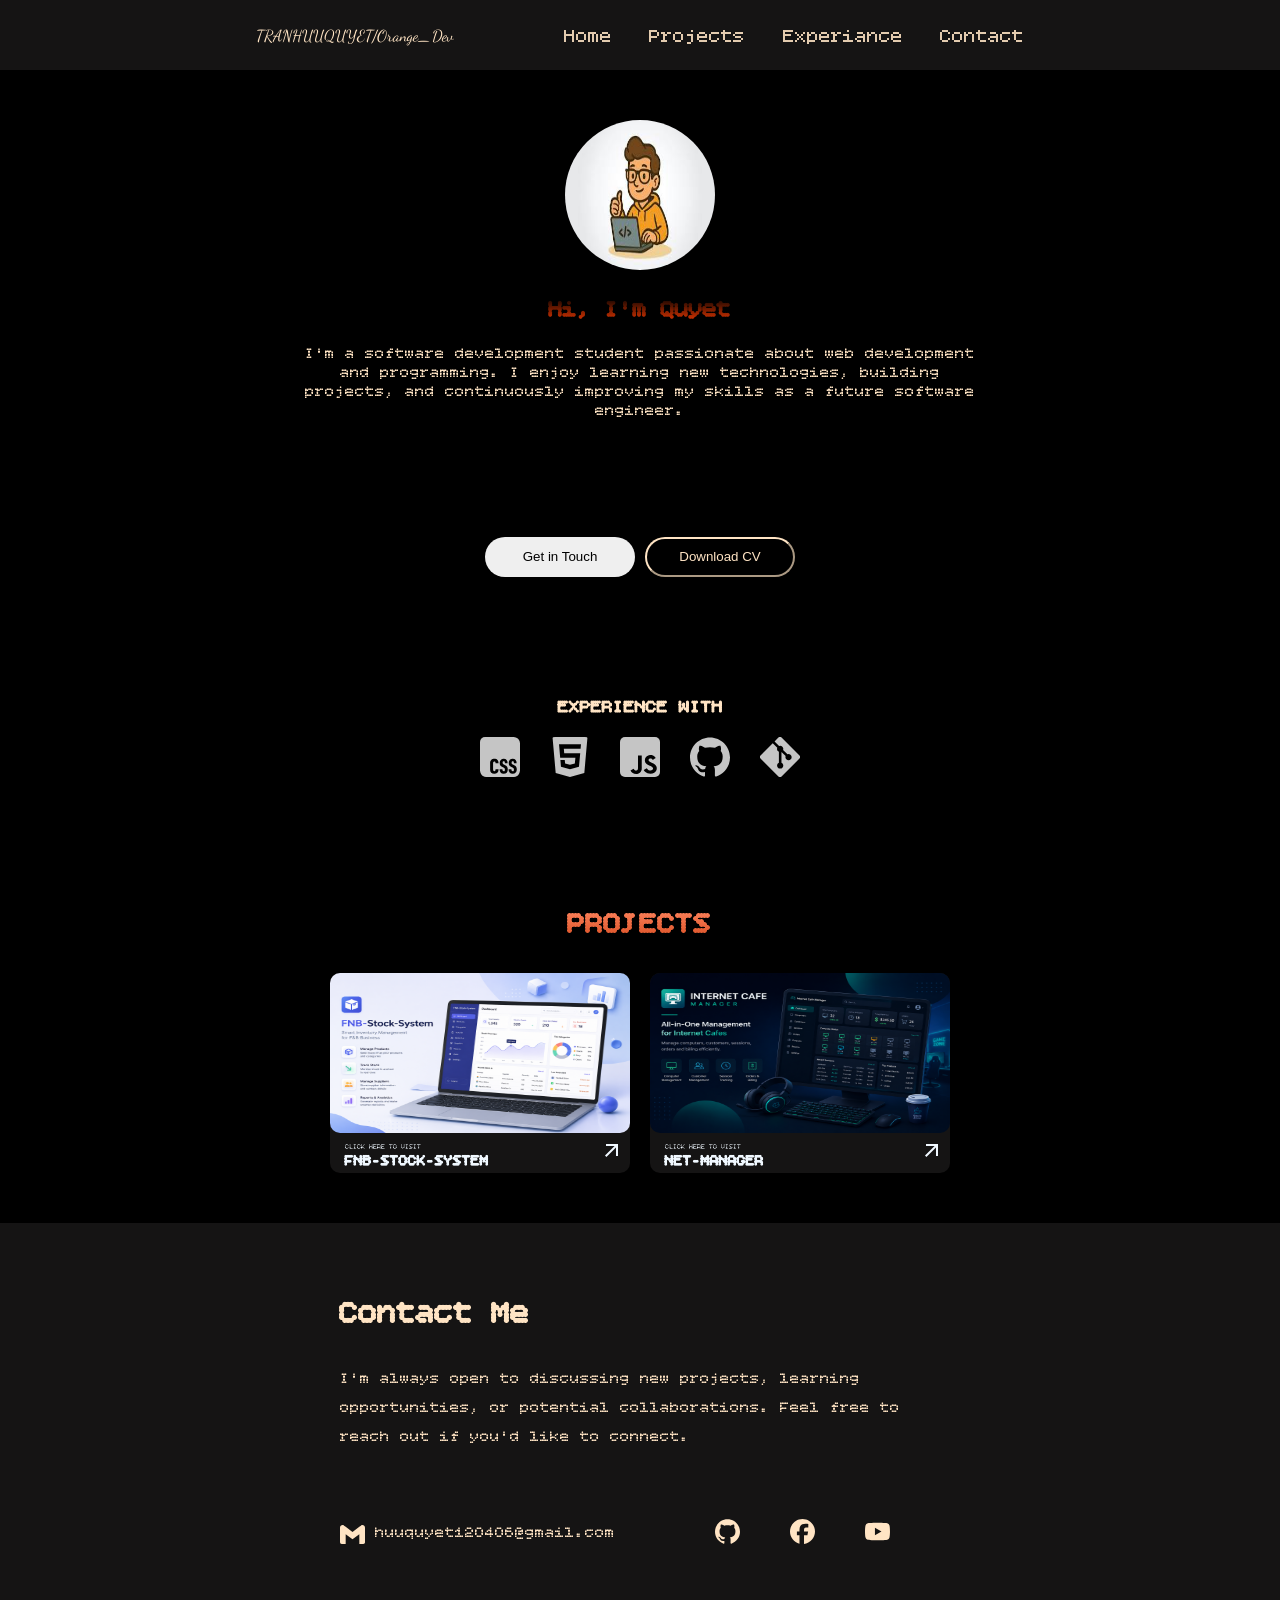
==== index.html @ 4cea2ffb "first commit" ====
<!doctype html>
<html lang="en">
  <head>
    <meta charset="UTF-8" />
    <meta name="viewport" content="width=device-width, initial-scale=1.0" />
    <title>Orange_Dev</title>
    <link rel="stylesheet" href="style.css" />
    <link rel="preconnect" href="https://fonts.googleapis.com" />
    <link rel="preconnect" href="https://fonts.gstatic.com" crossorigin />
    <link
      href="https://fonts.googleapis.com/css2?family=Ballet:opsz@16..72&family=Bitcount+Grid+Single:wght@100..900&display=swap"
      rel="stylesheet"
    />
    <link rel="preconnect" href="https://fonts.googleapis.com" />
    <link rel="preconnect" href="https://fonts.gstatic.com" crossorigin />
    <link
      href="https://fonts.googleapis.com/css2?family=Dancing+Script:wght@400..700&display=swap"
      rel="stylesheet"
    />
    <link
      rel="shortcut icon"
      href="favicon.svg"
      type="image/x-icon"
      sizes="any"
    />
  </head>
  <body>
    <header>
      <h1>TRANHUUQUYET/Orange_Dev</h1>
      <nav>
        <ul class="menu">
          <li><a href="">Home</a></li>
          <li><a href="">Projects</a></li>
          <li><a href="">Experiance</a></li>
          <li><a href="">Contact</a></li>
        </ul>
      </nav>
    </header>

    <main>
      <section class="about">
        <img src="img.jpg" alt="" />
        <h2>Hi, I'm Quyet</h2>
        <p>
          I'm a software development student passionate about web development
          and programming. I enjoy learning new technologies, building projects,
          and continuously improving my skills as a future software engineer.
        </p>
      </section>

      <section class="hero">
        <button class="contactme">Get in Touch</button>
        <button class="download">Download CV</button>
      </section>

      <section class="tech">
        <h3>EXPERIENCE WITH</h3>
        <div class="icon">
          <svg
            role="img"
            viewBox="0 0 24 24"
            xmlns="http://www.w3.org/2000/svg"
          >
            <title>CSS</title>
            <path
              d="M0 0v20.16A3.84 3.84 0 0 0 3.84 24h16.32A3.84 3.84 0 0 0 24 20.16V3.84A3.84 3.84 0 0 0 20.16 0Zm14.256 13.08c1.56 0 2.28 1.08 2.304 2.64h-1.608c.024-.288-.048-.6-.144-.84-.096-.192-.288-.264-.552-.264-.456 0-.696.264-.696.84-.024.576.288.888.768 1.08.72.288 1.608.744 1.92 1.296q.432.648.432 1.656c0 1.608-.912 2.592-2.496 2.592-1.656 0-2.4-1.032-2.424-2.688h1.68c0 .792.264 1.176.792 1.176.264 0 .456-.072.552-.24.192-.312.24-1.176-.048-1.512-.312-.408-.912-.6-1.32-.816q-.828-.396-1.224-.936c-.24-.36-.36-.888-.36-1.536 0-1.44.936-2.472 2.424-2.448m5.4 0c1.584 0 2.304 1.08 2.328 2.64h-1.608c0-.288-.048-.6-.168-.84-.096-.192-.264-.264-.528-.264-.48 0-.72.264-.72.84s.288.888.792 1.08c.696.288 1.608.744 1.92 1.296.264.432.408.984.408 1.656.024 1.608-.888 2.592-2.472 2.592-1.68 0-2.424-1.056-2.448-2.688h1.68c0 .744.264 1.176.792 1.176.264 0 .456-.072.552-.24.216-.312.264-1.176-.048-1.512-.288-.408-.888-.6-1.32-.816-.552-.264-.96-.576-1.2-.936s-.36-.888-.36-1.536c-.024-1.44.912-2.472 2.4-2.448m-11.031.018c.711-.006 1.419.198 1.839.63.432.432.672 1.128.648 1.992H9.336c.024-.456-.096-.792-.432-.96-.312-.144-.768-.048-.888.24-.12.264-.192.576-.168.864v3.504c0 .744.264 1.128.768 1.128a.65.65 0 0 0 .552-.264c.168-.24.192-.552.168-.84h1.776c.096 1.632-.984 2.712-2.568 2.688-1.536 0-2.496-.864-2.472-2.472v-4.032c0-.816.24-1.44.696-1.848.432-.408 1.146-.624 1.857-.63"
            />
          </svg>
          <svg
            role="img"
            viewBox="0 0 24 24"
            xmlns="http://www.w3.org/2000/svg"
          >
            <title>HTML5</title>
            <path
              d="M1.5 0h21l-1.91 21.563L11.977 24l-8.564-2.438L1.5 0zm7.031 9.75l-.232-2.718 10.059.003.23-2.622L5.412 4.41l.698 8.01h9.126l-.326 3.426-2.91.804-2.955-.81-.188-2.11H6.248l.33 4.171L12 19.351l5.379-1.443.744-8.157H8.531z"
            />
          </svg>
          <svg
            role="img"
            viewBox="0 0 24 24"
            xmlns="http://www.w3.org/2000/svg"
          >
            <title>JavaScript</title>
            <path
              d="M0 0h24v24H0V0zm22.034 18.276c-.175-1.095-.888-2.015-3.003-2.873-.736-.345-1.554-.585-1.797-1.14-.091-.33-.105-.51-.046-.705.15-.646.915-.84 1.515-.66.39.12.75.42.976.9 1.034-.676 1.034-.676 1.755-1.125-.27-.42-.404-.601-.586-.78-.63-.705-1.469-1.065-2.834-1.034l-.705.089c-.676.165-1.32.525-1.71 1.005-1.14 1.291-.811 3.541.569 4.471 1.365 1.02 3.361 1.244 3.616 2.205.24 1.17-.87 1.545-1.966 1.41-.811-.18-1.26-.586-1.755-1.336l-1.83 1.051c.21.48.45.689.81 1.109 1.74 1.756 6.09 1.666 6.871-1.004.029-.09.24-.705.074-1.65l.046.067zm-8.983-7.245h-2.248c0 1.938-.009 3.864-.009 5.805 0 1.232.063 2.363-.138 2.711-.33.689-1.18.601-1.566.48-.396-.196-.597-.466-.83-.855-.063-.105-.11-.196-.127-.196l-1.825 1.125c.305.63.75 1.172 1.324 1.517.855.51 2.004.675 3.207.405.783-.226 1.458-.691 1.811-1.411.51-.93.402-2.07.397-3.346.012-2.054 0-4.109 0-6.179l.004-.056z"
            />
          </svg>
          <svg
            role="img"
            viewBox="0 0 24 24"
            xmlns="http://www.w3.org/2000/svg"
          >
            <title>GitHub</title>
            <path
              d="M12 .297c-6.63 0-12 5.373-12 12 0 5.303 3.438 9.8 8.205 11.385.6.113.82-.258.82-.577 0-.285-.01-1.04-.015-2.04-3.338.724-4.042-1.61-4.042-1.61C4.422 18.07 3.633 17.7 3.633 17.7c-1.087-.744.084-.729.084-.729 1.205.084 1.838 1.236 1.838 1.236 1.07 1.835 2.809 1.305 3.495.998.108-.776.417-1.305.76-1.605-2.665-.3-5.466-1.332-5.466-5.93 0-1.31.465-2.38 1.235-3.22-.135-.303-.54-1.523.105-3.176 0 0 1.005-.322 3.3 1.23.96-.267 1.98-.399 3-.405 1.02.006 2.04.138 3 .405 2.28-1.552 3.285-1.23 3.285-1.23.645 1.653.24 2.873.12 3.176.765.84 1.23 1.91 1.23 3.22 0 4.61-2.805 5.625-5.475 5.92.42.36.81 1.096.81 2.22 0 1.606-.015 2.896-.015 3.286 0 .315.21.69.825.57C20.565 22.092 24 17.592 24 12.297c0-6.627-5.373-12-12-12"
            />
          </svg>
          <svg
            role="img"
            viewBox="0 0 24 24"
            xmlns="http://www.w3.org/2000/svg"
          >
            <title>Git</title>
            <path
              d="M13.09 23.549a1.54 1.54 0 0 1-2.18 0L.451 13.089a1.54 1.54 0 0 1 0-2.179l7.191-7.19 2.733 2.733a1.85 1.85 0 0 0 .964 2.326v6.66a1.849 1.849 0 1 0 1.54 0V8.957l2.508 2.508a1.85 1.85 0 1 0 1.09-1.09l-2.634-2.634a1.85 1.85 0 0 0-2.378-2.377L8.73 2.63 10.91.451a1.54 1.54 0 0 1 2.179 0l10.459 10.46a1.54 1.54 0 0 1 0 2.179z"
            />
          </svg>
        </div>
      </section>
      <section class="projects">
        <h3>PROJECTS</h3>
        <div class="container">
          <a
            href="https://github.com/TranHuuQuyet/fnb-stock-system"
            class="atime1"
          >
            <div class="pj1">
              <img src="ChatGPT Image May 31, 2026, 04_38_14 PM.png" alt="" />
              <p>CLICK HERE TO VISIT</p>
              <p>FNB-STOCK-SYSTEM</p>
              <svg
                xmlns="http://www.w3.org/2000/svg"
                height="24px"
                viewBox="0 -960 960 960"
                width="24px"
                fill="#e3e3e3"
              >
                <path
                  d="m256-240-56-56 384-384H240v-80h480v480h-80v-344L256-240Z"
                />
              </svg>
            </div>
          </a>
          <a
            href="https://github.com/TranHuuQuyet/Netmanager-realtime-internet-cafe-management-system"
            class="atime2"
          >
            <div class="pj2">
              <img src="ChatGPT Image May 31, 2026, 04_46_05 PM.png" alt="" />
              <p>CLICK HERE TO VISIT</p>
              <p>NET-MANAGER</p>

              <svg
                xmlns="http://www.w3.org/2000/svg"
                height="24px"
                viewBox="0 -960 960 960"
                width="24px"
                fill="#e3e3e3"
              >
                <path
                  d="m256-240-56-56 384-384H240v-80h480v480h-80v-344L256-240Z"
                />
              </svg>
            </div>
          </a>
        </div>
      </section>
      <footer>
        <div class="ctack">
          <h3>Contact Me</h3>
          <p>
            I'm always open to discussing new projects, learning opportunities,
            or potential collaborations. Feel free to reach out if you'd like to
            connect.
          </p>
          <div>
            <svg
              role="img"
              viewBox="0 0 24 24"
              xmlns="http://www.w3.org/2000/svg"
            >
              <title>Gmail</title>
              <path
                d="M24 5.457v13.909c0 .904-.732 1.636-1.636 1.636h-3.819V11.73L12 16.64l-6.545-4.91v9.273H1.636A1.636 1.636 0 0 1 0 19.366V5.457c0-2.023 2.309-3.178 3.927-1.964L5.455 4.64 12 9.548l6.545-4.91 1.528-1.145C21.69 2.28 24 3.434 24 5.457z"
              />
            </svg>
            <p>huuquyet120406@gmail.com</p>
            <nav class="endsocial">
              <ul>
                <li class="end">
                  <svg
                    role="img"
                    viewBox="0 0 24 24"
                    xmlns="http://www.w3.org/2000/svg"
                  >
                    <title>GitHub</title>
                    <path
                      d="M12 .297c-6.63 0-12 5.373-12 12 0 5.303 3.438 9.8 8.205 11.385.6.113.82-.258.82-.577 0-.285-.01-1.04-.015-2.04-3.338.724-4.042-1.61-4.042-1.61C4.422 18.07 3.633 17.7 3.633 17.7c-1.087-.744.084-.729.084-.729 1.205.084 1.838 1.236 1.838 1.236 1.07 1.835 2.809 1.305 3.495.998.108-.776.417-1.305.76-1.605-2.665-.3-5.466-1.332-5.466-5.93 0-1.31.465-2.38 1.235-3.22-.135-.303-.54-1.523.105-3.176 0 0 1.005-.322 3.3 1.23.96-.267 1.98-.399 3-.405 1.02.006 2.04.138 3 .405 2.28-1.552 3.285-1.23 3.285-1.23.645 1.653.24 2.873.12 3.176.765.84 1.23 1.91 1.23 3.22 0 4.61-2.805 5.625-5.475 5.92.42.36.81 1.096.81 2.22 0 1.606-.015 2.896-.015 3.286 0 .315.21.69.825.57C20.565 22.092 24 17.592 24 12.297c0-6.627-5.373-12-12-12"
                    />
                  </svg>
                </li>
                <li class="end">
                  <svg
                    role="img"
                    viewBox="0 0 24 24"
                    xmlns="http://www.w3.org/2000/svg"
                  >
                    <title>Facebook</title>
                    <path
                      d="M9.101 23.691v-7.98H6.627v-3.667h2.474v-1.58c0-4.085 1.848-5.978 5.858-5.978.401 0 .955.042 1.468.103a8.68 8.68 0 0 1 1.141.195v3.325a8.623 8.623 0 0 0-.653-.036 26.805 26.805 0 0 0-.733-.009c-.707 0-1.259.096-1.675.309a1.686 1.686 0 0 0-.679.622c-.258.42-.374.995-.374 1.752v1.297h3.919l-.386 2.103-.287 1.564h-3.246v8.245C19.396 23.238 24 18.179 24 12.044c0-6.627-5.373-12-12-12s-12 5.373-12 12c0 5.628 3.874 10.35 9.101 11.647Z"
                    />
                  </svg>
                </li>
                <li class="end">
                  <svg
                    role="img"
                    viewBox="0 0 24 24"
                    xmlns="http://www.w3.org/2000/svg"
                  >
                    <title>YouTube</title>
                    <path
                      d="M23.498 6.186a3.016 3.016 0 0 0-2.122-2.136C19.505 3.545 12 3.545 12 3.545s-7.505 0-9.377.505A3.017 3.017 0 0 0 .502 6.186C0 8.07 0 12 0 12s0 3.93.502 5.814a3.016 3.016 0 0 0 2.122 2.136c1.871.505 9.376.505 9.376.505s7.505 0 9.377-.505a3.015 3.015 0 0 0 2.122-2.136C24 15.93 24 12 24 12s0-3.93-.502-5.814zM9.545 15.568V8.432L15.818 12l-6.273 3.568z"
                    />
                  </svg>
                </li>
              </ul>
            </nav>
          </div>
        </div>
      </footer>
    </main>
  </body>
</html>
---- style.css ----
* {
  box-sizing: border-box;
}
body {
  background-color: rgb(0, 0, 0);
  color: bisque;
  margin: 0;
  font-family: "Bitcount Grid Single", system-ui;
  font-optical-sizing: auto;
}

header {
  display: flex;
  justify-content: center;
  align-items: center;
  background-color: rgba(44, 42, 42, 0.486);
  width: 100%;
  min-height: 70px;
  padding: 10px 300px;
}

nav .menu {
  position: absolute;
  width: 500px;
  display: flex;
  justify-content: space-between;
  align-items: center;
  right: 20%;
  top: 1%;
  list-style: none;
}
nav > ul > li a {
  color: bisque;
  font-size: 20px;
  text-decoration: none;
}
ul a {
  transition: 0.5s;
}
ul a:hover {
  background: linear-gradient(#ff8660, #d5491d);
  -webkit-background-clip: text;
  -webkit-text-fill-color: transparent;
}
h1 {
  position: absolute;
  font-family: "Dancing Script", cursive;
  font-weight: 400;
  font-style: normal;
  font-size: medium;
  left: 20%;
}
h2 {
  background: linear-gradient(#f3805d00, #ff3c00);
  -webkit-background-clip: text;
  -webkit-text-fill-color: transparent;
}
section {
  flex-direction: column;
  text-align: center;
  padding-top: 50px;
  padding-left: 300px;
  padding-right: 300px;
  padding-bottom: 50px;
}
.about img {
  width: 150px;
  height: 150px;
  border-radius: 50%;
}
.about img:hover {
  box-shadow:
    0 0 10px #d5491d,
    0 0 20px #d5491d,
    0 0 40px rgba(213, 73, 29, 0.5);
}
.tech .icon {
  display: flex;
  justify-content: center;
  gap: 30px;
}
.tech svg {
  border-radius: 5px;
  width: 40px;
  fill: #c5c5c5;
  height: 40px;
}

.hero button {
  border-radius: 30px;
  width: 150px;
  height: 40px;
  cursor: pointer;
  transition: transform 0.5s;
}
button:hover {
  transform: scale(1.1);
}
.contactme {
  border-width: 0;
}
.contactme:hover {
  background-color: black;
  color: bisque;
  border-color: bisque;
  border-width: 2px;
}
.download {
  background-color: black;
  color: bisque;
  border-color: bisque;
}
.download:hover {
  background-color: bisque;
  color: black;
}
.projects h3 {
  background: linear-gradient(#ff8660, #d5491d);
  -webkit-background-clip: text;
  -webkit-text-fill-color: transparent;
  font-size: 30px;
  font-weight: bold;
}

.projects .container {
  display: flex;
  justify-content: center;
  align-items: center;
  gap: 20px;
}
.projects .container div {
  background-color: rgba(44, 42, 42, 0.486);
  width: 300px;
  height: 200px;
  border-radius: 10px;
}
.pj1,
.pj2 {
  position: relative;
}
.pj1 img {
  position: absolute;
  width: 300px;
  height: 160px;
  left: 0%;
  top: 0%;
  bottom: 10%;
  border-radius: 10px;
}
.pj2 img {
  position: absolute;
  width: 300px;
  height: 160px;
  left: 0%;
  top: 0%;
  bottom: 10%;
  border-radius: 10px;
}
.pj1 svg {
  position: absolute;
  fill: aliceblue;
  bottom: 5%;
  right: 2%;
}
.pj2 svg {
  position: absolute;
  fill: aliceblue;
  bottom: 5%;
  right: 2%;
}

.pj2 :nth-child(2) {
  position: absolute;
  color: aliceblue;
  bottom: 7%;
  left: 5%;
  font-size: 7px;
}
.pj2 :nth-child(3) {
  position: absolute;
  color: aliceblue;
  top: 82%;
  left: 5%;
  font-size: 15px;
  font-weight: 800;
}
.pj1 :nth-child(2) {
  position: absolute;
  color: aliceblue;
  bottom: 7%;
  left: 5%;
  font-size: 7px;
}
.pj1 :nth-child(3) {
  position: absolute;
  color: aliceblue;
  top: 82%;
  left: 5%;
  font-size: 15px;
  font-weight: 800;
}
.container a {
  transition: transform 0.5s;
}
.atime1:hover {
  transform: scale(1.1);
}
.atime2:hover {
  transform: scale(1.1);
}

/* footer {
  background-color: rgba(44, 42, 42, 0.486);
  color: bisque;
  display: flex;
  justify-content: center;
  flex-direction: column;
  align-items: center;
  min-height: 300px;
} */
footer {
  background-color: rgba(44, 42, 42, 0.486);
  color: bisque;
  display: flex;
  flex-direction: column;
  justify-content: center;
  align-items: center;
  min-height: 300px;
  padding: 40px 20px;
}
.ctack {
  max-width: 600px;
}
.ctack h3 {
  font-size: 2rem;
}
.ctack p {
  line-height: 1.8;
}
.ctack svg {
  width: 25px;
  height: 25px;
}
.ctack div {
  display: flex;
  align-items: center;
  gap: 10px;
}

.ctack {
  max-width: 600px;
}

.ctack h3 {
  font-size: 2rem;
}

.ctack p {
  line-height: 1.8;
}

.ctack div {
  display: flex;
  align-items: center;
  justify-content: start;
  gap: 10px;
}

.ctack svg {
  width: 25px;
  height: 25px;
  fill: bisque;
}
.endsocial {
  padding: 50px;
}

.endsocial ul {
  display: flex;
  gap: 50px;
  list-style: none;
  margin: 0;
}

.end svg {
  width: 25px;
  height: 25px;
  fill: bisque;
  cursor: pointer;
  transition: 0.3s;
}
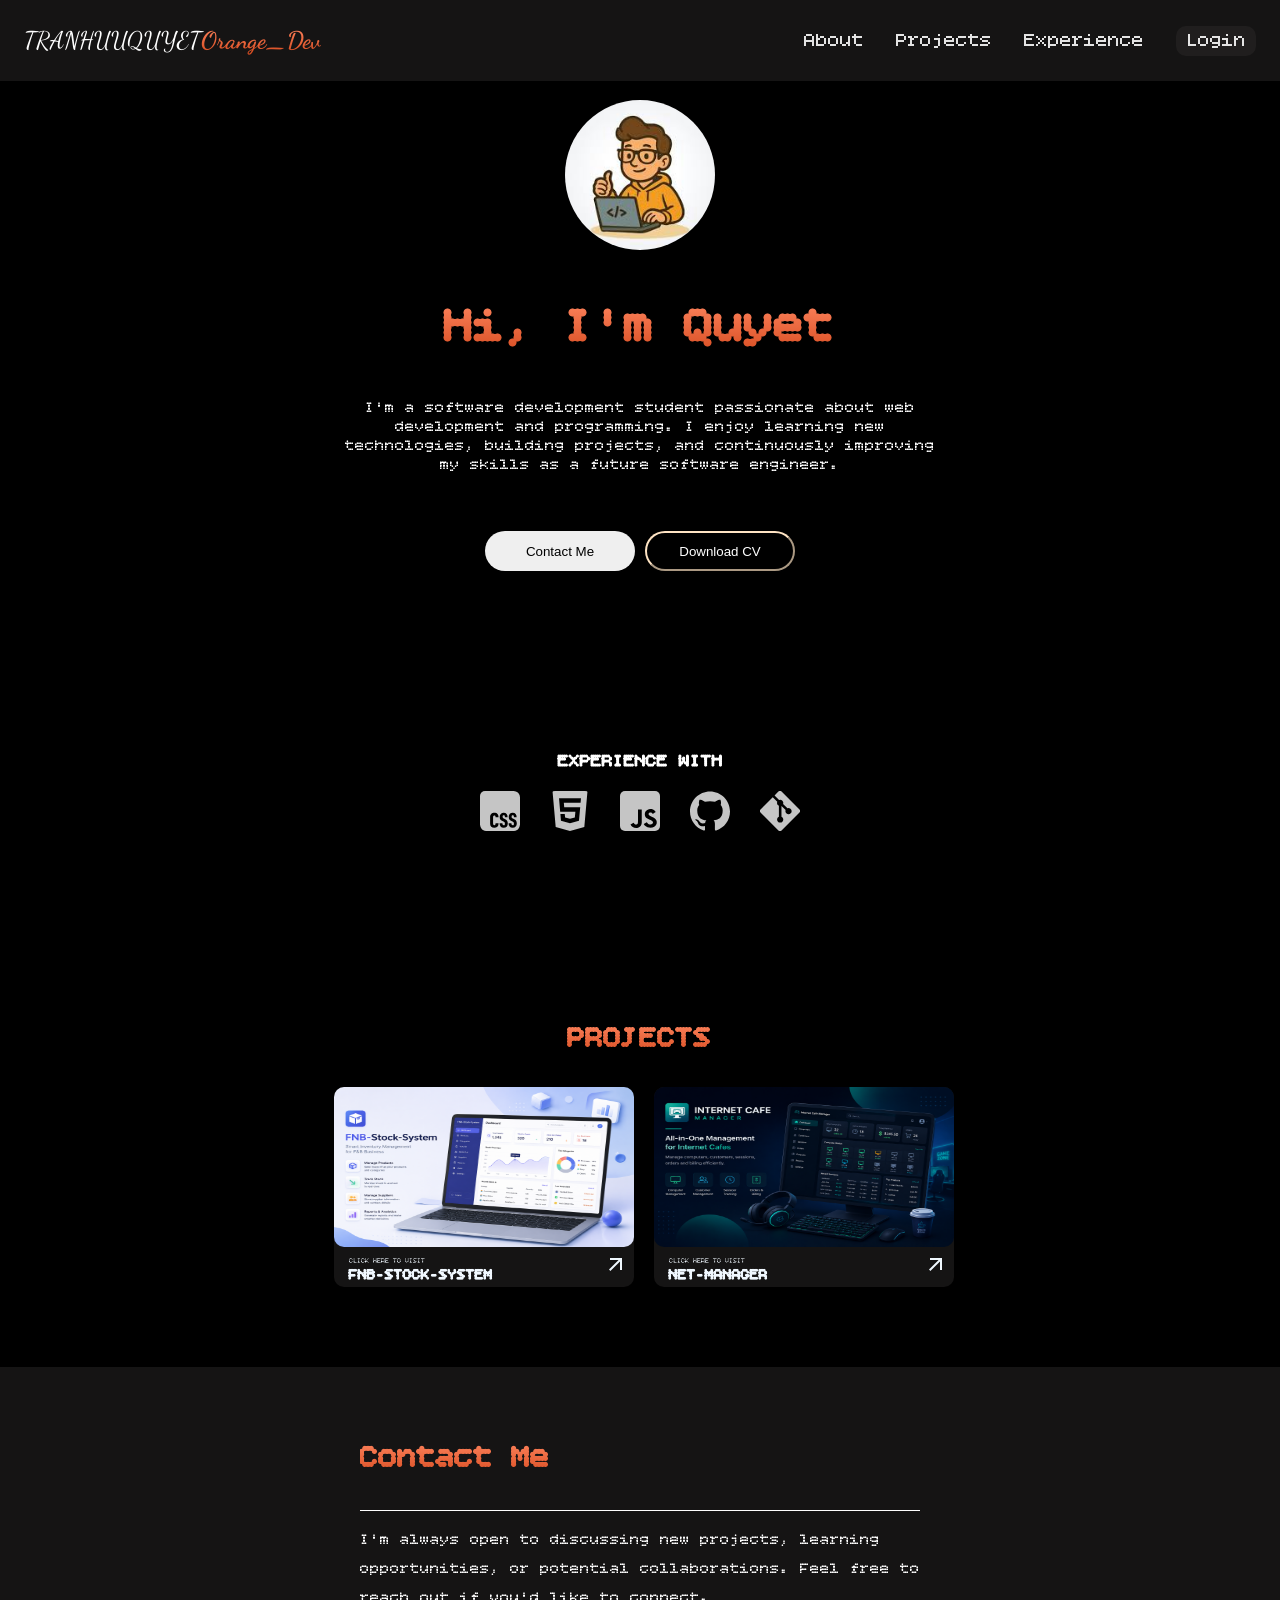
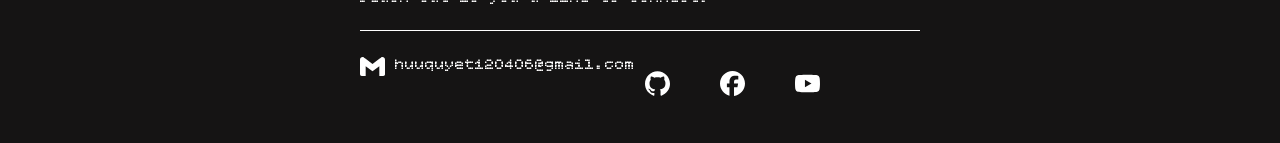
==== commit 37eb4579: "2" ====
--- a/index.html
+++ b/index.html
@@ -4,7 +4,7 @@
     <meta charset="UTF-8" />
     <meta name="viewport" content="width=device-width, initial-scale=1.0" />
     <title>Orange_Dev</title>
-    <link rel="stylesheet" href="style.css" />
+    <link rel="stylesheet" href="css/style.css" />
     <link rel="preconnect" href="https://fonts.googleapis.com" />
     <link rel="preconnect" href="https://fonts.gstatic.com" crossorigin />
     <link
@@ -19,28 +19,31 @@
     />
     <link
       rel="shortcut icon"
-      href="favicon.svg"
+      href="images/favicon.svg"
       type="image/x-icon"
       sizes="any"
     />
   </head>
   <body>
     <header>
-      <h1>TRANHUUQUYET/Orange_Dev</h1>
+      <h1>TRANHUUQUYET<span class="gradient-text">Orange_Dev</span></h1>
       <nav>
         <ul class="menu">
-          <li><a href="">Home</a></li>
-          <li><a href="">Projects</a></li>
-          <li><a href="">Experiance</a></li>
-          <li><a href="">Contact</a></li>
+          <li><a href="#about">About</a></li>
+          <li><a href="#projects">Projects</a></li>
+          <li><a href="#experience">Experience</a></li>
+          <li>
+            <a href="login.html">
+              <button class="clicklogin">Login</button>
+            </a>
+          </li>
         </ul>
       </nav>
     </header>
-
     <main>
-      <section class="about">
-        <img src="img.jpg" alt="" />
-        <h2>Hi, I'm Quyet</h2>
+      <section class="about" id="about">
+        <img src="images/img.jpg" alt="avatar" />
+        <h2 class="gradient-text">Hi, I'm Quyet</h2>
         <p>
           I'm a software development student passionate about web development
           and programming. I enjoy learning new technologies, building projects,
@@ -49,11 +52,10 @@
       </section>
 
       <section class="hero">
-        <button class="contactme">Get in Touch</button>
+        <button class="contactme">Contact Me</button>
         <button class="download">Download CV</button>
       </section>
-
-      <section class="tech">
+      <section class="tech" id="experience">
         <h3>EXPERIENCE WITH</h3>
         <div class="icon">
           <svg
@@ -108,15 +110,15 @@
           </svg>
         </div>
       </section>
-      <section class="projects">
-        <h3>PROJECTS</h3>
+      <section class="projects" id="projects">
+        <h3 class="gradient-text">PROJECTS</h3>
         <div class="container">
           <a
             href="https://github.com/TranHuuQuyet/fnb-stock-system"
             class="atime1"
           >
             <div class="pj1">
-              <img src="ChatGPT Image May 31, 2026, 04_38_14 PM.png" alt="" />
+              <img src="images/project1.png" alt="project 1" />
               <p>CLICK HERE TO VISIT</p>
               <p>FNB-STOCK-SYSTEM</p>
               <svg
@@ -137,7 +139,7 @@
             class="atime2"
           >
             <div class="pj2">
-              <img src="ChatGPT Image May 31, 2026, 04_46_05 PM.png" alt="" />
+              <img src="images/project2.png" alt="project 2" />
               <p>CLICK HERE TO VISIT</p>
               <p>NET-MANAGER</p>
 
@@ -157,13 +159,15 @@
         </div>
       </section>
       <footer>
-        <div class="ctack">
-          <h3>Contact Me</h3>
+        <div class="ctack" id="contact">
+          <h3 class="gradient-text">Contact Me</h3>
+          <hr />
           <p>
             I'm always open to discussing new projects, learning opportunities,
             or potential collaborations. Feel free to reach out if you'd like to
             connect.
           </p>
+          <hr />
           <div>
             <svg
               role="img"
@@ -179,40 +183,46 @@
             <nav class="endsocial">
               <ul>
                 <li class="end">
-                  <svg
-                    role="img"
-                    viewBox="0 0 24 24"
-                    xmlns="http://www.w3.org/2000/svg"
-                  >
-                    <title>GitHub</title>
-                    <path
-                      d="M12 .297c-6.63 0-12 5.373-12 12 0 5.303 3.438 9.8 8.205 11.385.6.113.82-.258.82-.577 0-.285-.01-1.04-.015-2.04-3.338.724-4.042-1.61-4.042-1.61C4.422 18.07 3.633 17.7 3.633 17.7c-1.087-.744.084-.729.084-.729 1.205.084 1.838 1.236 1.838 1.236 1.07 1.835 2.809 1.305 3.495.998.108-.776.417-1.305.76-1.605-2.665-.3-5.466-1.332-5.466-5.93 0-1.31.465-2.38 1.235-3.22-.135-.303-.54-1.523.105-3.176 0 0 1.005-.322 3.3 1.23.96-.267 1.98-.399 3-.405 1.02.006 2.04.138 3 .405 2.28-1.552 3.285-1.23 3.285-1.23.645 1.653.24 2.873.12 3.176.765.84 1.23 1.91 1.23 3.22 0 4.61-2.805 5.625-5.475 5.92.42.36.81 1.096.81 2.22 0 1.606-.015 2.896-.015 3.286 0 .315.21.69.825.57C20.565 22.092 24 17.592 24 12.297c0-6.627-5.373-12-12-12"
-                    />
-                  </svg>
+                  <a href="https://github.com/TranHuuQuyet">
+                    <svg
+                      role="img"
+                      viewBox="0 0 24 24"
+                      xmlns="http://www.w3.org/2000/svg"
+                    >
+                      <title>GitHub</title>
+                      <path
+                        d="M12 .297c-6.63 0-12 5.373-12 12 0 5.303 3.438 9.8 8.205 11.385.6.113.82-.258.82-.577 0-.285-.01-1.04-.015-2.04-3.338.724-4.042-1.61-4.042-1.61C4.422 18.07 3.633 17.7 3.633 17.7c-1.087-.744.084-.729.084-.729 1.205.084 1.838 1.236 1.838 1.236 1.07 1.835 2.809 1.305 3.495.998.108-.776.417-1.305.76-1.605-2.665-.3-5.466-1.332-5.466-5.93 0-1.31.465-2.38 1.235-3.22-.135-.303-.54-1.523.105-3.176 0 0 1.005-.322 3.3 1.23.96-.267 1.98-.399 3-.405 1.02.006 2.04.138 3 .405 2.28-1.552 3.285-1.23 3.285-1.23.645 1.653.24 2.873.12 3.176.765.84 1.23 1.91 1.23 3.22 0 4.61-2.805 5.625-5.475 5.92.42.36.81 1.096.81 2.22 0 1.606-.015 2.896-.015 3.286 0 .315.21.69.825.57C20.565 22.092 24 17.592 24 12.297c0-6.627-5.373-12-12-12"
+                      />
+                    </svg>
+                  </a>
                 </li>
                 <li class="end">
-                  <svg
-                    role="img"
-                    viewBox="0 0 24 24"
-                    xmlns="http://www.w3.org/2000/svg"
-                  >
-                    <title>Facebook</title>
-                    <path
-                      d="M9.101 23.691v-7.98H6.627v-3.667h2.474v-1.58c0-4.085 1.848-5.978 5.858-5.978.401 0 .955.042 1.468.103a8.68 8.68 0 0 1 1.141.195v3.325a8.623 8.623 0 0 0-.653-.036 26.805 26.805 0 0 0-.733-.009c-.707 0-1.259.096-1.675.309a1.686 1.686 0 0 0-.679.622c-.258.42-.374.995-.374 1.752v1.297h3.919l-.386 2.103-.287 1.564h-3.246v8.245C19.396 23.238 24 18.179 24 12.044c0-6.627-5.373-12-12-12s-12 5.373-12 12c0 5.628 3.874 10.35 9.101 11.647Z"
-                    />
-                  </svg>
+                  <a href="https://www.facebook.com/huuquyet1204/">
+                    <svg
+                      role="img"
+                      viewBox="0 0 24 24"
+                      xmlns="http://www.w3.org/2000/svg"
+                    >
+                      <title>Facebook</title>
+                      <path
+                        d="M9.101 23.691v-7.98H6.627v-3.667h2.474v-1.58c0-4.085 1.848-5.978 5.858-5.978.401 0 .955.042 1.468.103a8.68 8.68 0 0 1 1.141.195v3.325a8.623 8.623 0 0 0-.653-.036 26.805 26.805 0 0 0-.733-.009c-.707 0-1.259.096-1.675.309a1.686 1.686 0 0 0-.679.622c-.258.42-.374.995-.374 1.752v1.297h3.919l-.386 2.103-.287 1.564h-3.246v8.245C19.396 23.238 24 18.179 24 12.044c0-6.627-5.373-12-12-12s-12 5.373-12 12c0 5.628 3.874 10.35 9.101 11.647Z"
+                      />
+                    </svg>
+                  </a>
                 </li>
                 <li class="end">
-                  <svg
-                    role="img"
-                    viewBox="0 0 24 24"
-                    xmlns="http://www.w3.org/2000/svg"
-                  >
-                    <title>YouTube</title>
-                    <path
-                      d="M23.498 6.186a3.016 3.016 0 0 0-2.122-2.136C19.505 3.545 12 3.545 12 3.545s-7.505 0-9.377.505A3.017 3.017 0 0 0 .502 6.186C0 8.07 0 12 0 12s0 3.93.502 5.814a3.016 3.016 0 0 0 2.122 2.136c1.871.505 9.376.505 9.376.505s7.505 0 9.377-.505a3.015 3.015 0 0 0 2.122-2.136C24 15.93 24 12 24 12s0-3.93-.502-5.814zM9.545 15.568V8.432L15.818 12l-6.273 3.568z"
-                    />
-                  </svg>
+                  <a href="https://www.youtube.com/@huuquyet1204-6">
+                    <svg
+                      role="img"
+                      viewBox="0 0 24 24"
+                      xmlns="http://www.w3.org/2000/svg"
+                    >
+                      <title>YouTube</title>
+                      <path
+                        d="M23.498 6.186a3.016 3.016 0 0 0-2.122-2.136C19.505 3.545 12 3.545 12 3.545s-7.505 0-9.377.505A3.017 3.017 0 0 0 .502 6.186C0 8.07 0 12 0 12s0 3.93.502 5.814a3.016 3.016 0 0 0 2.122 2.136c1.871.505 9.376.505 9.376.505s7.505 0 9.377-.505a3.015 3.015 0 0 0 2.122-2.136C24 15.93 24 12 24 12s0-3.93-.502-5.814zM9.545 15.568V8.432L15.818 12l-6.273 3.568z"
+                      />
+                    </svg>
+                  </a>
                 </li>
               </ul>
             </nav>
--- a/css/style.css
+++ b/css/style.css
@@ -0,0 +1,355 @@
+* {
+  box-sizing: border-box;
+}
+:root {
+  --primary-gradient: linear-gradient(#ff8660, #d5491d);
+  --primary-color: rgb(255, 255, 255);
+}
+:root {
+  --container: 660px;
+  --space-x: 24px;
+}
+.gradient-text {
+  background: var(--primary-gradient);
+  background-clip: text;
+  -webkit-background-clip: text;
+  -webkit-text-fill-color: transparent;
+}
+body {
+  background-color: rgb(0, 0, 0);
+  margin: 0;
+  font-family: "Bitcount Grid Single", system-ui;
+  font-optical-sizing: auto;
+}
+html {
+  scroll-behavior: smooth;
+}
+header {
+  position: fixed;
+  top: 0;
+  z-index: 999;
+  width: 100%;
+  min-height: 70px;
+  padding: 10px var(--space-x);
+  background-color: rgba(44, 42, 42, 0.486);
+  backdrop-filter: blur(15px);
+  display: flex;
+  align-items: center;
+  justify-content: space-between;
+  gap: 32px;
+}
+nav .menu {
+  display: flex;
+  align-items: center;
+  list-style: none;
+  margin: 0;
+  gap: 32px;
+  padding: 0;
+}
+nav > ul > li a {
+  color: var(--primary-color);
+  font-size: 20px;
+  text-decoration: none;
+}
+ul a {
+  transition: 0.5s;
+}
+ul a:hover {
+  background: var(--primary-gradient);
+  background-clip: text;
+  -webkit-background-clip: text;
+  -webkit-text-fill-color: transparent;
+}
+ul .clicklogin {
+  font-family: "Bitcount Grid Single", system-ui;
+  background-color: rgba(44, 42, 42, 0.486);
+  /* backdrop-filter: blur(15px); */
+  border-radius: 10px;
+  width: 80px;
+  height: 30px;
+  color: var(--primary-color);
+  font-size: 20px;
+  border-width: 0px;
+
+  cursor: pointer;
+}
+ul .clicklogin:hover {
+  background: var(--primary-gradient);
+  background-clip: text;
+  -webkit-background-clip: text;
+  -webkit-text-fill-color: transparent;
+}
+h1 {
+  color: var(--primary-color);
+  font-family: "Dancing Script", cursive;
+  font-weight: 400;
+  font-size: 1.5rem;
+}
+header h1 span {
+  font-weight: 700;
+}
+h2 {
+  font-size: 50px;
+}
+hr {
+  border: none;
+  border-top: 1px solid rgb(255, 255, 255);
+  margin: 0;
+}
+section {
+  color: var(--primary-color);
+  text-align: center;
+  padding: 80px var(--space-x);
+  max-width: var(--container);
+  margin: 0 auto;
+}
+.about {
+  padding-top: 100px;
+  padding-bottom: 40px;
+}
+.about img {
+  width: 150px;
+  height: 150px;
+  border-radius: 50%;
+  object-fit: cover;
+}
+.about img:hover {
+  box-shadow:
+    0 0 10px #d5491d,
+    0 0 20px #d5491d,
+    0 0 40px rgba(213, 73, 29, 0.5);
+}
+.tech .icon {
+  display: flex;
+  justify-content: center;
+  gap: 30px;
+}
+.tech svg {
+  border-radius: 5px;
+  width: 40px;
+  fill: #c5c5c5;
+  height: 40px;
+}
+.hero {
+  padding-top: 0px;
+}
+.hero button {
+  border-radius: 30px;
+  width: 150px;
+  height: 40px;
+  cursor: pointer;
+  transition: transform 0.5s;
+}
+button:hover {
+  transform: scale(1.1);
+}
+.contactme {
+  border-width: 0;
+}
+.contactme:hover {
+  background-color: black;
+  color: var(--primary-color);
+  border-color: bisque;
+  border-width: 2px;
+}
+.download {
+  background-color: black;
+  color: var(--primary-color);
+  border-color: bisque;
+}
+.download:hover {
+  background-color: var(--primary-color);
+  color: black;
+}
+.projects h3 {
+  font-size: 30px;
+  font-weight: bold;
+}
+
+.projects .container {
+  display: grid;
+  grid-template-columns: repeat(2, minmax(300px, 1fr));
+  gap: 20px;
+}
+.projects .container a {
+  text-decoration: none;
+}
+.projects .container div {
+  width: 100%;
+  min-height: 200px;
+  background-color: rgba(44, 42, 42, 0.486);
+  border-radius: 10px;
+}
+.pj1,
+.pj2 {
+  position: relative;
+}
+.pj1 p:hover {
+  background: var(--primary-gradient);
+  background-clip: text;
+  -webkit-background-clip: text;
+  -webkit-text-fill-color: transparent;
+}
+.pj2 p:hover {
+  background: var(--primary-gradient);
+  background-clip: text;
+  -webkit-background-clip: text;
+  -webkit-text-fill-color: transparent;
+}
+.pj1 img,
+.pj2 img {
+  width: 100%;
+  height: 160px;
+  aspect-ratio: 3/2;
+  border-radius: 10px;
+  display: block;
+}
+.pj1 svg {
+  position: absolute;
+  fill: aliceblue;
+  bottom: 5%;
+  right: 2%;
+}
+.pj2 svg {
+  position: absolute;
+  fill: aliceblue;
+  bottom: 5%;
+  right: 2%;
+}
+
+.pj2 :nth-child(2) {
+  position: absolute;
+  color: aliceblue;
+  bottom: 7%;
+  left: 5%;
+  font-size: 7px;
+}
+.pj2 :nth-child(3) {
+  position: absolute;
+  color: aliceblue;
+  top: 82%;
+  left: 5%;
+  font-size: 15px;
+  font-weight: 800;
+}
+.pj1 :nth-child(2) {
+  position: absolute;
+  color: aliceblue;
+  bottom: 7%;
+  left: 5%;
+  font-size: 7px;
+}
+.pj1 :nth-child(3) {
+  position: absolute;
+  color: aliceblue;
+  top: 82%;
+  left: 5%;
+  font-size: 15px;
+  font-weight: 800;
+}
+.container a {
+  transition: transform 0.5s;
+}
+.atime1:hover {
+  transform: scale(1.1);
+}
+.atime2:hover {
+  transform: scale(1.1);
+}
+
+footer {
+  background-color: rgba(44, 42, 42, 0.486);
+  color: var(--primary-color);
+  display: flex;
+  flex-direction: column;
+  justify-content: center;
+  align-items: center;
+  min-height: 300px;
+  padding: 40px 20px;
+}
+.ctack h3 {
+  font-size: 2rem;
+}
+.ctack p {
+  line-height: 1.8;
+}
+.ctack svg {
+  width: 25px;
+  height: 25px;
+}
+.ctack div {
+  display: flex;
+  align-items: center;
+  justify-content: start;
+  gap: 10px;
+  flex-wrap: wrap;
+}
+.ctack {
+  width: 100%;
+  max-width: 600px;
+  padding: 0 20px;
+}
+.ctack h3 {
+  font-size: 2rem;
+}
+.ctack p {
+  line-height: 1.8;
+}
+.ctack div {
+  display: flex;
+  align-items: center;
+  justify-content: start;
+  gap: 10px;
+}
+.ctack svg {
+  width: 25px;
+  height: 25px;
+  fill: rgb(255, 255, 255);
+}
+.endsocial {
+  padding: 40px 0 0;
+}
+.endsocial ul {
+  display: flex;
+  gap: 50px;
+  list-style: none;
+  margin: 0;
+  padding: 0;
+}
+.end svg {
+  width: 25px;
+  height: 25px;
+  fill: rgb(255, 255, 255);
+  cursor: pointer;
+  transition: 0.3s;
+}
+@media (max-width: 500px) {
+  .projects .container {
+    grid-template-columns: repeat(1, minmax(200px, 1fr));
+  }
+  header {
+    flex-direction: column;
+    align-items: center;
+    gap: 12px;
+  }
+  nav .menu {
+    justify-content: center;
+    gap: 24px;
+    flex-wrap: wrap;
+  }
+  .about {
+    padding-top: 140px;
+  }
+  footer {
+    align-items: stretch;
+    overflow: hidden;
+  }
+  .ctack {
+    max-width: 100%;
+    padding: 0 24px;
+  }
+  .endsocial ul {
+    justify-content: center;
+    gap: 36px;
+  }
+}
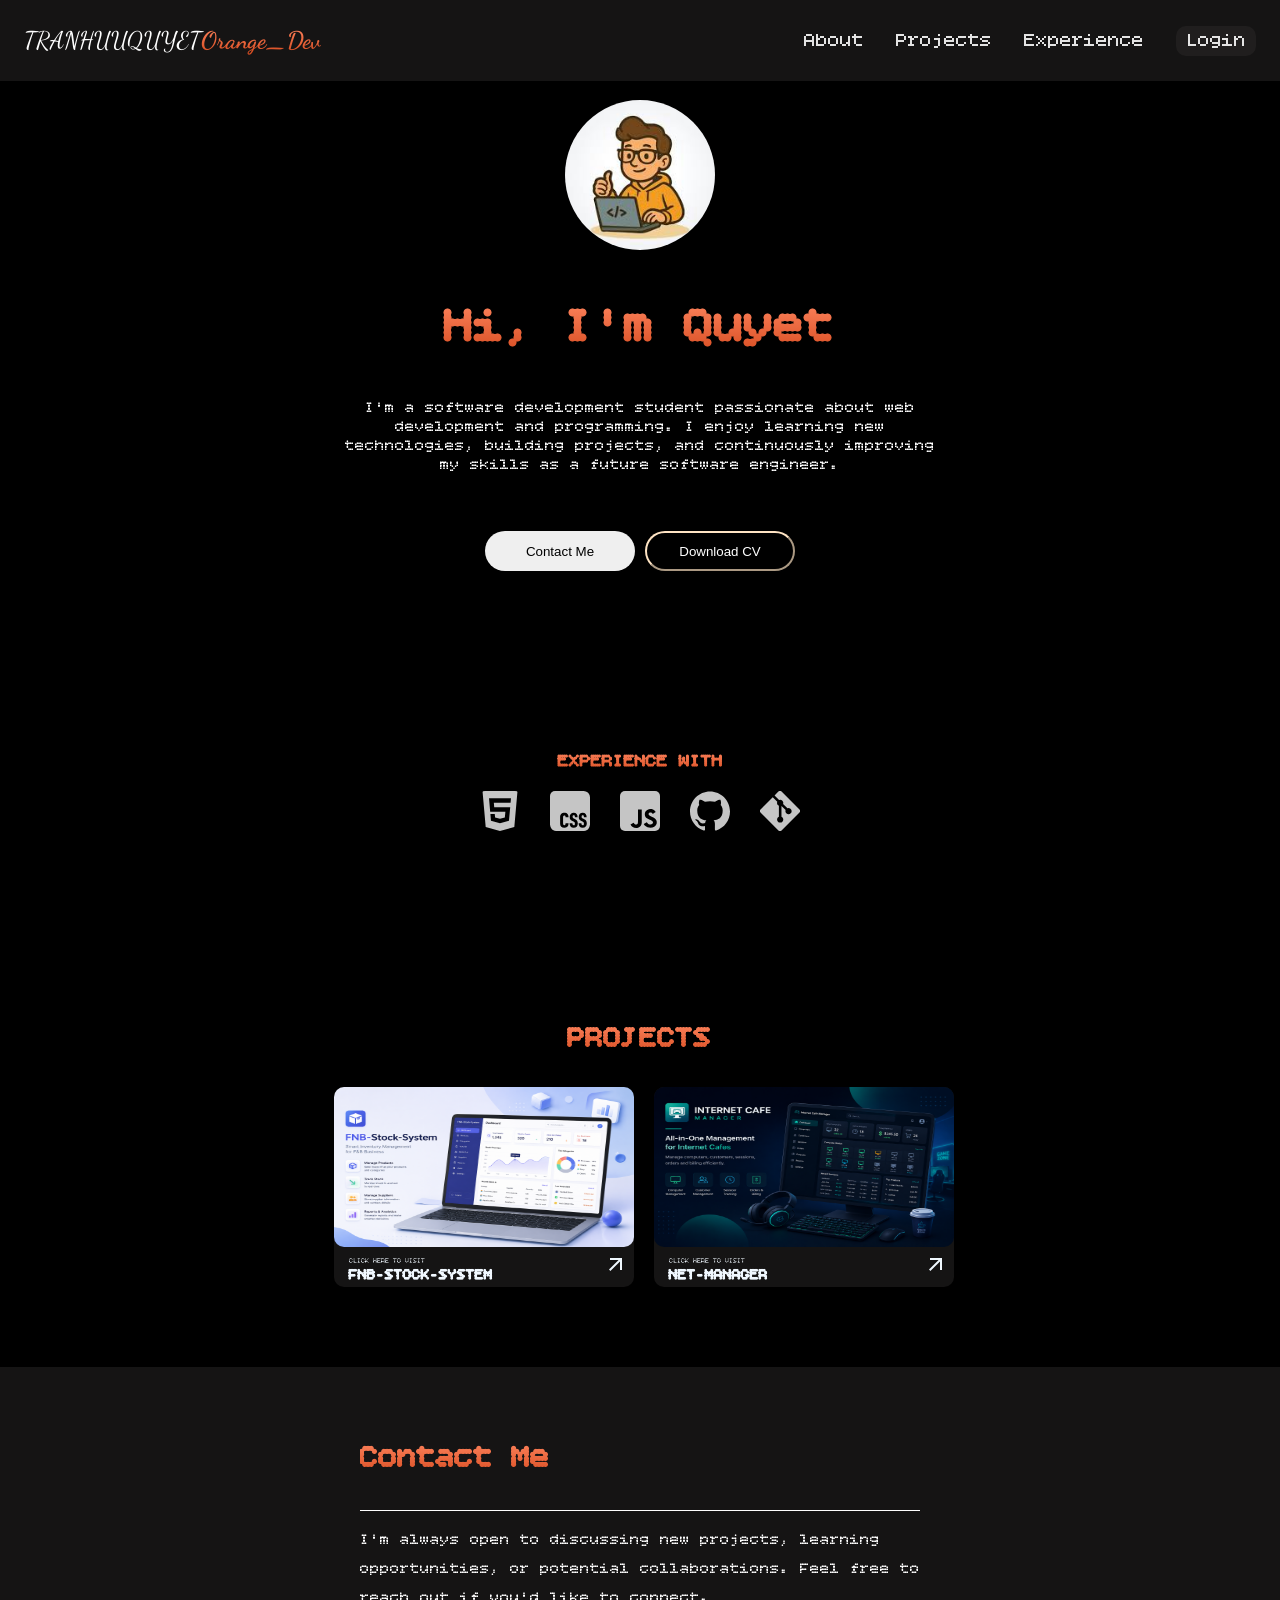
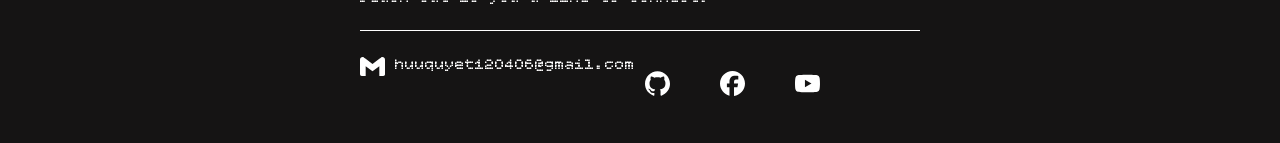
==== commit ecc52bc9: "3" ====
--- a/index.html
+++ b/index.html
@@ -3,7 +3,7 @@
   <head>
     <meta charset="UTF-8" />
     <meta name="viewport" content="width=device-width, initial-scale=1.0" />
-    <title>Orange_Dev</title>
+    <title>Orange_Dev|Trần Hữu Quyết</title>
     <link rel="stylesheet" href="css/style.css" />
     <link rel="preconnect" href="https://fonts.googleapis.com" />
     <link rel="preconnect" href="https://fonts.gstatic.com" crossorigin />
@@ -17,12 +17,7 @@
       href="https://fonts.googleapis.com/css2?family=Dancing+Script:wght@400..700&display=swap"
       rel="stylesheet"
     />
-    <link
-      rel="shortcut icon"
-      href="images/favicon.svg"
-      type="image/x-icon"
-      sizes="any"
-    />
+    <link rel="icon" href="images/favicon.svg" type="image/svg+xml" />
   </head>
   <body>
     <header>
@@ -56,28 +51,29 @@
         <button class="download">Download CV</button>
       </section>
       <section class="tech" id="experience">
-        <h3>EXPERIENCE WITH</h3>
+        <h3 class="gradient-text">EXPERIENCE WITH</h3>
         <div class="icon">
           <svg
             role="img"
             viewBox="0 0 24 24"
             xmlns="http://www.w3.org/2000/svg"
           >
+            <title>HTML5</title>
+            <path
+              d="M1.5 0h21l-1.91 21.563L11.977 24l-8.564-2.438L1.5 0zm7.031 9.75l-.232-2.718 10.059.003.23-2.622L5.412 4.41l.698 8.01h9.126l-.326 3.426-2.91.804-2.955-.81-.188-2.11H6.248l.33 4.171L12 19.351l5.379-1.443.744-8.157H8.531z"
+            />
+          </svg>
+          <svg
+            role="img"
+            viewBox="0 0 24 24"
+            xmlns="http://www.w3.org/2000/svg"
+          >
             <title>CSS</title>
             <path
               d="M0 0v20.16A3.84 3.84 0 0 0 3.84 24h16.32A3.84 3.84 0 0 0 24 20.16V3.84A3.84 3.84 0 0 0 20.16 0Zm14.256 13.08c1.56 0 2.28 1.08 2.304 2.64h-1.608c.024-.288-.048-.6-.144-.84-.096-.192-.288-.264-.552-.264-.456 0-.696.264-.696.84-.024.576.288.888.768 1.08.72.288 1.608.744 1.92 1.296q.432.648.432 1.656c0 1.608-.912 2.592-2.496 2.592-1.656 0-2.4-1.032-2.424-2.688h1.68c0 .792.264 1.176.792 1.176.264 0 .456-.072.552-.24.192-.312.24-1.176-.048-1.512-.312-.408-.912-.6-1.32-.816q-.828-.396-1.224-.936c-.24-.36-.36-.888-.36-1.536 0-1.44.936-2.472 2.424-2.448m5.4 0c1.584 0 2.304 1.08 2.328 2.64h-1.608c0-.288-.048-.6-.168-.84-.096-.192-.264-.264-.528-.264-.48 0-.72.264-.72.84s.288.888.792 1.08c.696.288 1.608.744 1.92 1.296.264.432.408.984.408 1.656.024 1.608-.888 2.592-2.472 2.592-1.68 0-2.424-1.056-2.448-2.688h1.68c0 .744.264 1.176.792 1.176.264 0 .456-.072.552-.24.216-.312.264-1.176-.048-1.512-.288-.408-.888-.6-1.32-.816-.552-.264-.96-.576-1.2-.936s-.36-.888-.36-1.536c-.024-1.44.912-2.472 2.4-2.448m-11.031.018c.711-.006 1.419.198 1.839.63.432.432.672 1.128.648 1.992H9.336c.024-.456-.096-.792-.432-.96-.312-.144-.768-.048-.888.24-.12.264-.192.576-.168.864v3.504c0 .744.264 1.128.768 1.128a.65.65 0 0 0 .552-.264c.168-.24.192-.552.168-.84h1.776c.096 1.632-.984 2.712-2.568 2.688-1.536 0-2.496-.864-2.472-2.472v-4.032c0-.816.24-1.44.696-1.848.432-.408 1.146-.624 1.857-.63"
             />
           </svg>
-          <svg
-            role="img"
-            viewBox="0 0 24 24"
-            xmlns="http://www.w3.org/2000/svg"
-          >
-            <title>HTML5</title>
-            <path
-              d="M1.5 0h21l-1.91 21.563L11.977 24l-8.564-2.438L1.5 0zm7.031 9.75l-.232-2.718 10.059.003.23-2.622L5.412 4.41l.698 8.01h9.126l-.326 3.426-2.91.804-2.955-.81-.188-2.11H6.248l.33 4.171L12 19.351l5.379-1.443.744-8.157H8.531z"
-            />
-          </svg>
+
           <svg
             role="img"
             viewBox="0 0 24 24"
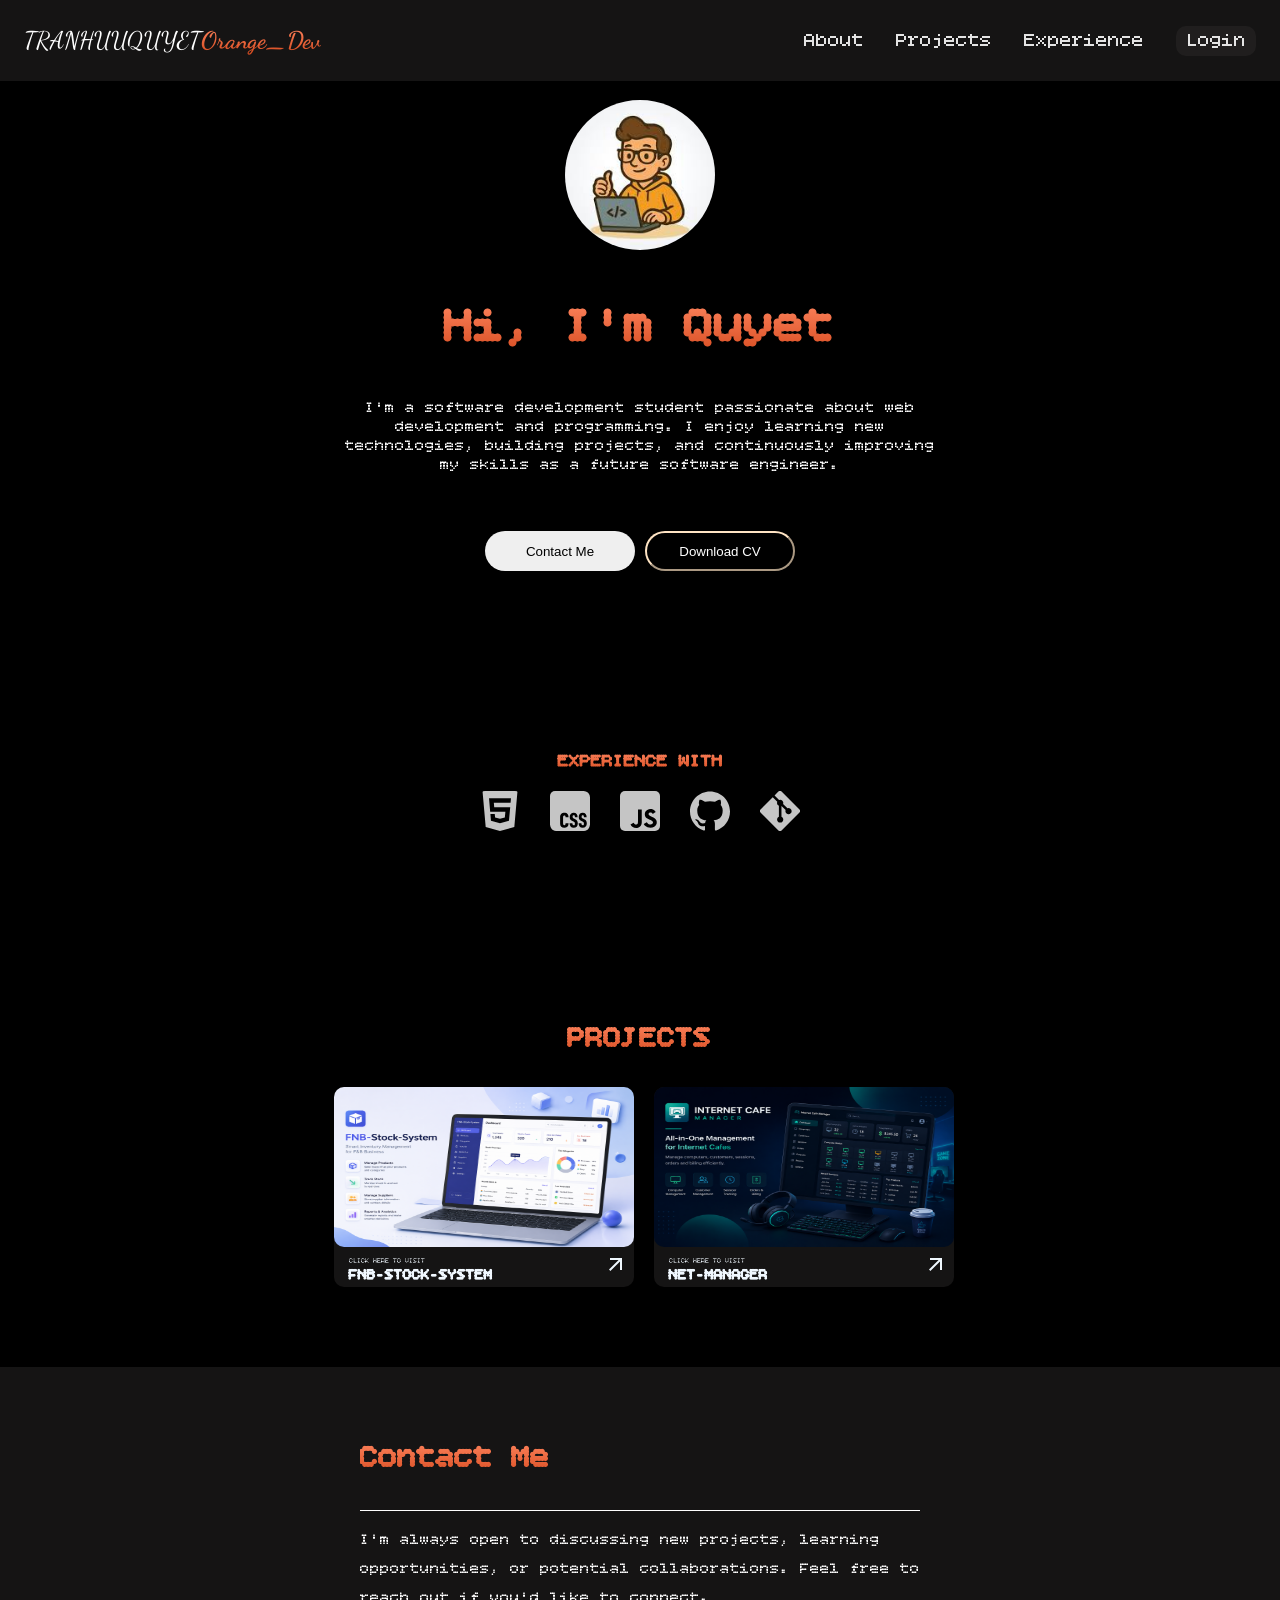
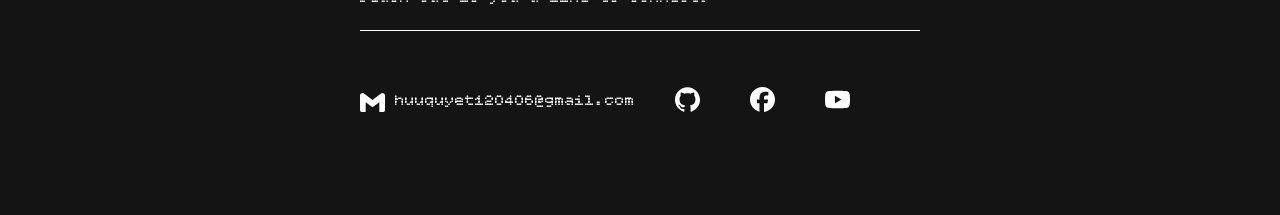
==== commit bf0a9fdd: "4" ====
--- a/index.html
+++ b/index.html
@@ -35,6 +35,7 @@
         </ul>
       </nav>
     </header>
+
     <main>
       <section class="about" id="about">
         <img src="images/img.jpg" alt="avatar" />
@@ -47,7 +48,9 @@
       </section>
 
       <section class="hero">
-        <button class="contactme">Contact Me</button>
+        <button class="contactme">
+          <a href="#contact" class="cta">Contact Me</a>
+        </button>
         <button class="download">Download CV</button>
       </section>
       <section class="tech" id="experience">
--- a/css/style.css
+++ b/css/style.css
@@ -63,7 +63,6 @@
 ul .clicklogin {
   font-family: "Bitcount Grid Single", system-ui;
   background-color: rgba(44, 42, 42, 0.486);
-  /* backdrop-filter: blur(15px); */
   border-radius: 10px;
   width: 80px;
   height: 30px;
@@ -129,6 +128,9 @@
   width: 40px;
   fill: #c5c5c5;
   height: 40px;
+}
+.tech svg:hover {
+  fill: #c5c5c5b7;
 }
 .hero {
   padding-top: 0px;
@@ -140,8 +142,16 @@
   cursor: pointer;
   transition: transform 0.5s;
 }
+.hero > button .cta {
+  color: black;
+  text-decoration: none;
+}
 button:hover {
   transform: scale(1.1);
+}
+
+.hero > button:hover .cta {
+  color: white;
 }
 .contactme {
   border-width: 0;
@@ -313,17 +323,19 @@
   display: flex;
   gap: 50px;
   list-style: none;
-  margin: 0;
   padding: 0;
+  margin-left: 30px;
 }
 .end svg {
+  margin-bottom: 40px;
   width: 25px;
   height: 25px;
   fill: rgb(255, 255, 255);
   cursor: pointer;
   transition: 0.3s;
 }
-@media (max-width: 500px) {
+
+@media (max-width: 768px) {
   .projects .container {
     grid-template-columns: repeat(1, minmax(200px, 1fr));
   }
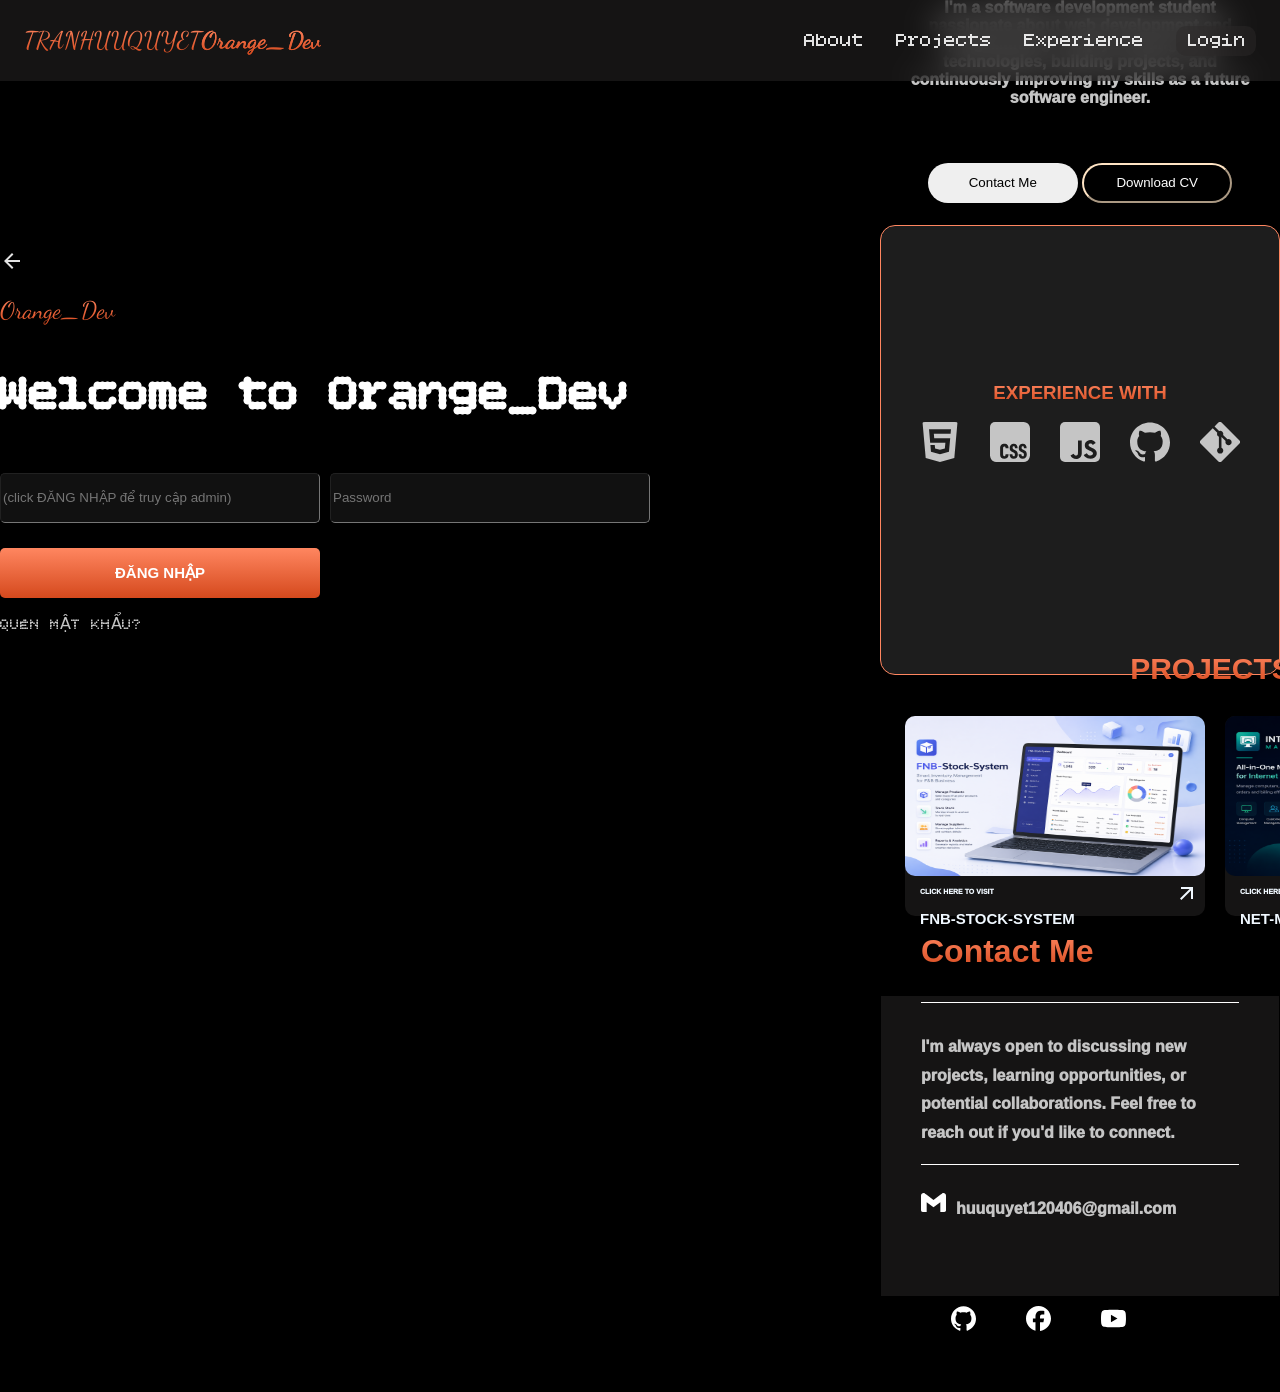
==== commit 1f6be28f: "12" ====
--- a/index.html
+++ b/index.html
@@ -4,6 +4,7 @@
     <meta charset="UTF-8" />
     <meta name="viewport" content="width=device-width, initial-scale=1.0" />
     <title>Orange_Dev|Trần Hữu Quyết</title>
+    <link rel="stylesheet" href="css/style_login.css" />
     <link rel="stylesheet" href="css/style.css" />
     <link rel="preconnect" href="https://fonts.googleapis.com" />
     <link rel="preconnect" href="https://fonts.gstatic.com" crossorigin />
@@ -21,21 +22,48 @@
   </head>
   <body>
     <header>
-      <h1>TRANHUUQUYET<span class="gradient-text">Orange_Dev</span></h1>
+      <a href="index.html"
+        ><h1>TRANHUUQUYET<span class="gradient-text">Orange_Dev</span></h1></a
+      >
       <nav>
         <ul class="menu">
           <li><a href="#about">About</a></li>
           <li><a href="#projects">Projects</a></li>
           <li><a href="#experience">Experience</a></li>
           <li>
-            <a href="login.html">
+            <a href="#login-box">
               <button class="clicklogin">Login</button>
             </a>
           </li>
         </ul>
       </nav>
     </header>
-
+    <div id="login-box" class="modal">
+      <div class="login-form">
+        <a href="#" class="close">
+          <svg
+            xmlns="http://www.w3.org/2000/svg"
+            height="24px"
+            viewBox="0 -960 960 960"
+            width="24px"
+            fill="#e3e3e3"
+          >
+            <path
+              d="m313-440 224 224-57 56-320-320 320-320 57 56-224 224h487v80H313Z"
+            />
+          </svg>
+        </a>
+        <h1 class="gradient-text">Orange_Dev</h1>
+        <h2>Welcome to Orange_Dev</h2>
+
+        <input type="text" placeholder="(click ĐĂNG NHẬP để truy cập admin)" />
+        <input type="password" placeholder="Password" />
+        <a href="admin.html">
+          <button class="click">ĐĂNG NHẬP</button>
+        </a>
+        <p>QUÊN MẬT KHẨU?</p>
+      </div>
+    </div>
     <main>
       <section class="about" id="about">
         <img src="images/img.jpg" alt="avatar" />
--- a/css/style_login.css
+++ b/css/style_login.css
@@ -0,0 +1,94 @@
+* {
+  box-sizing: border-box;
+}
+:root {
+  --primary-gradient: linear-gradient(#ff8660, #d5491d);
+  --primary-color: rgb(255, 255, 255);
+}
+body {
+  background-color: #000;
+  color: #c5c5c5;
+
+  position: relative;
+  margin: 0;
+  display: flex;
+  justify-content: center;
+  align-items: center;
+  height: 100vh;
+}
+h1 {
+  background: var(--primary-gradient);
+  background-clip: text;
+  -webkit-background-clip: text;
+  -webkit-text-fill-color: transparent;
+  font-family: "Dancing Script", cursive;
+}
+h2 {
+  color: #ffffff;
+}
+main {
+  font-family: "Noto Sans", sans-serif;
+  font-weight: 1000;
+  background-color: rgba(32, 32, 32, 0.92);
+  width: 400px;
+  height: 450px;
+  display: flex;
+  flex-direction: column;
+  justify-content: center;
+  align-items: center;
+  border-style: solid;
+  border-radius: 15px;
+  border-width: 1px;
+  border-color: #ff8660;
+}
+input {
+  background: #111;
+  color: #ffff;
+  width: 320px;
+  height: 50px;
+  margin: 5px 0;
+  border-radius: 5px;
+  border-width: 1px;
+}
+.click {
+  height: 50px;
+  width: 320px;
+  margin-top: 20px;
+  background: var(--primary-gradient);
+  border-width: 0;
+  border-radius: 5px;
+  color: white;
+  font-weight: 600;
+  font-size: 15px;
+  cursor: pointer;
+}
+.click:hover {
+  background: linear-gradient(#ff8660, #d5481d8a);
+}
+main p {
+  margin-top: 30px;
+  color: #c5c5c5;
+  cursor: pointer;
+}
+main p:hover {
+  color: #ff8660;
+}
+body > a {
+  position: fixed;
+  width: 32px;
+  height: 32px;
+  top: 5%;
+  left: 7%;
+  display: flex;
+  justify-content: center;
+  align-items: center;
+  text-decoration: none;
+  color: #ffffff;
+}
+body > a svg {
+  font-size: 32px;
+}
+body > a:hover {
+  background: #73797c38;
+  border-radius: 20px;
+}
--- a/css/style.css
+++ b/css/style.css
@@ -4,6 +4,7 @@
 :root {
   --primary-gradient: linear-gradient(#ff8660, #d5491d);
   --primary-color: rgb(255, 255, 255);
+  --second-color: rgba(44, 42, 42, 0.486);
 }
 :root {
   --container: 660px;
@@ -31,7 +32,7 @@
   width: 100%;
   min-height: 70px;
   padding: 10px var(--space-x);
-  background-color: rgba(44, 42, 42, 0.486);
+  background: var(--second-color);
   backdrop-filter: blur(15px);
   display: flex;
   align-items: center;
@@ -62,7 +63,7 @@
 }
 ul .clicklogin {
   font-family: "Bitcount Grid Single", system-ui;
-  background-color: rgba(44, 42, 42, 0.486);
+  background-color: var(--second-color);
   border-radius: 10px;
   width: 80px;
   height: 30px;
@@ -77,6 +78,9 @@
   background-clip: text;
   -webkit-background-clip: text;
   -webkit-text-fill-color: transparent;
+}
+header > a {
+  text-decoration: none;
 }
 h1 {
   color: var(--primary-color);
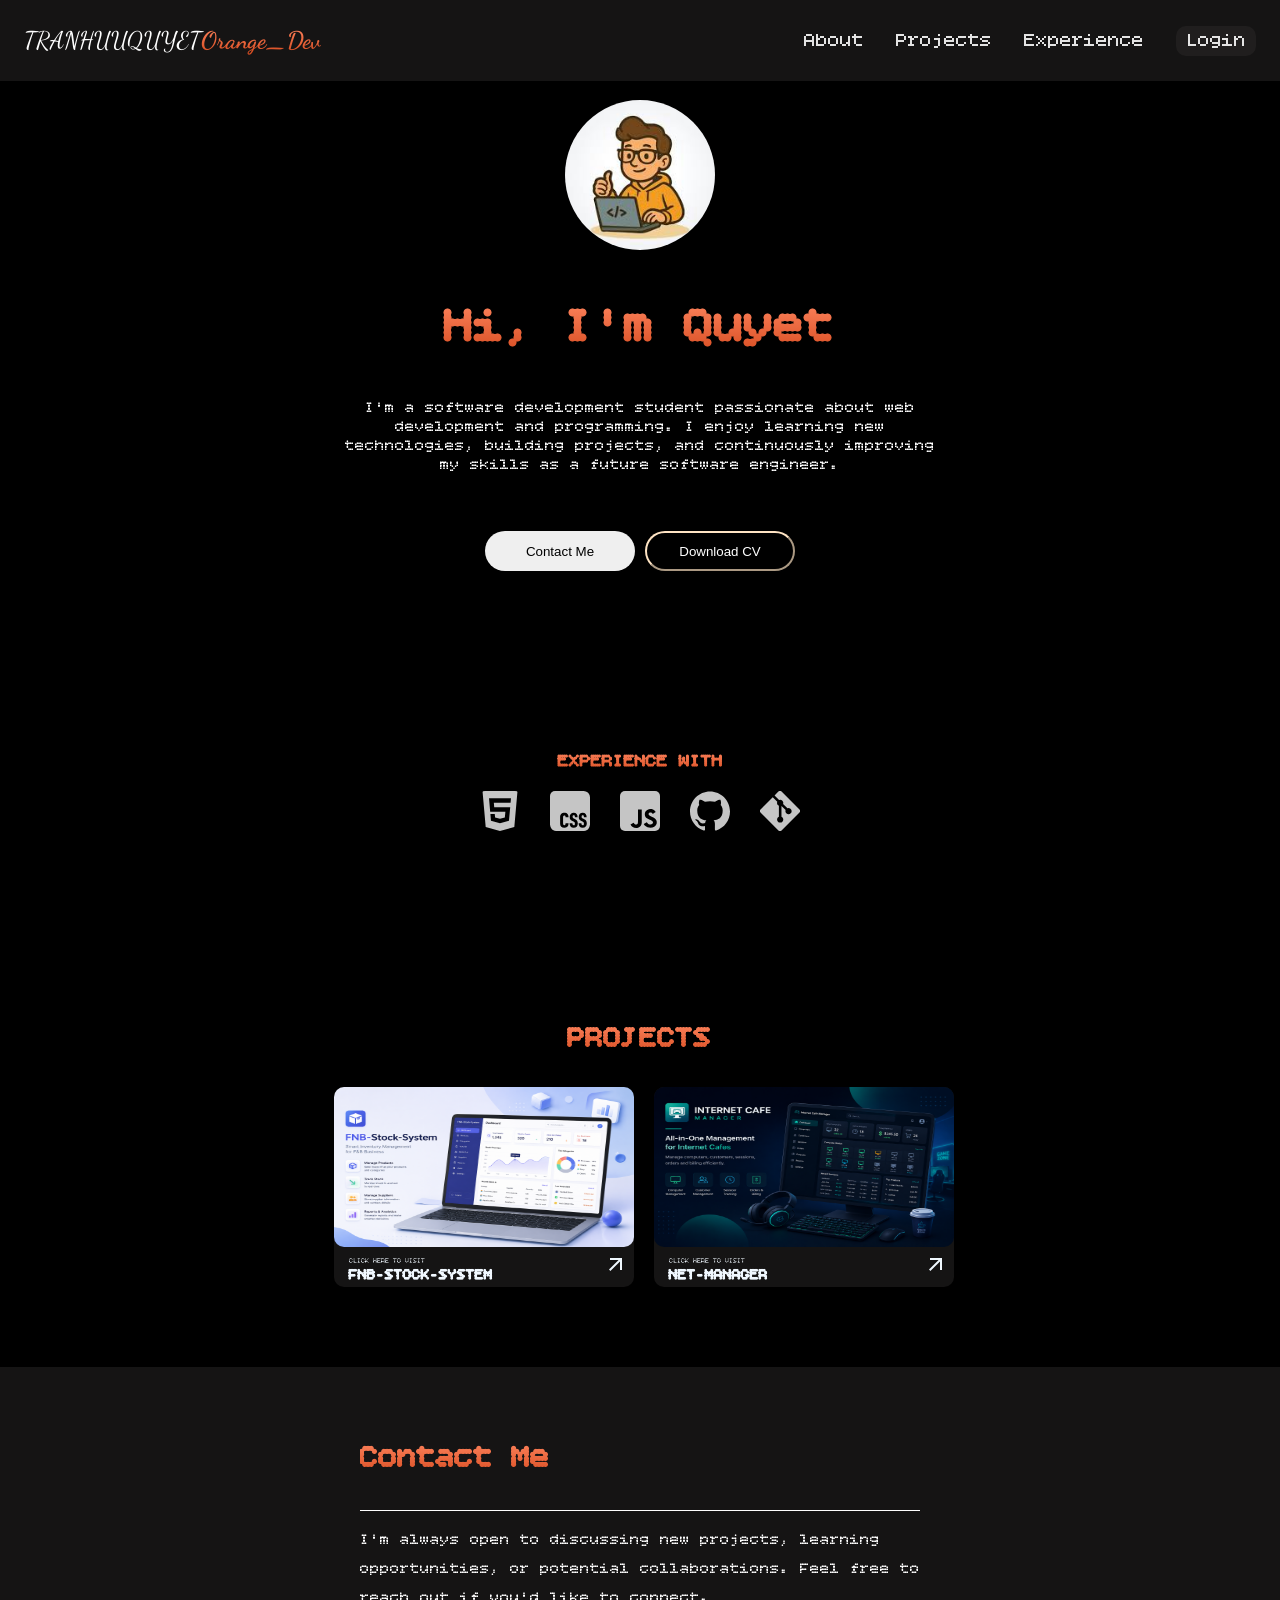
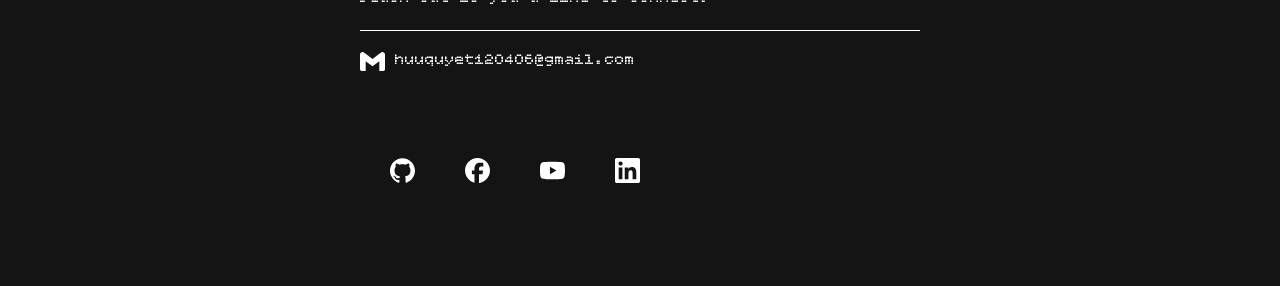
==== commit 42ef7258: "5" ====
--- a/index.html
+++ b/index.html
@@ -251,6 +251,22 @@
                     </svg>
                   </a>
                 </li>
+                <li class="end">
+                  <a
+                    href="https://www.linkedin.com/in/tr%E1%BA%A7n-h%E1%BB%AFu-quy%E1%BA%BFt-599519404/"
+                  >
+                    <svg
+                      role="img"
+                      viewBox="0 0 24 24"
+                      xmlns="http://www.w3.org/2000/svg"
+                    >
+                      <title>LinkedIn</title>
+                      <path
+                        d="M20.447 20.452h-3.554v-5.569c0-1.328-.027-3.037-1.852-3.037-1.853 0-2.136 1.445-2.136 2.939v5.667H9.351V9h3.414v1.561h.049c.476-.9 1.637-1.852 3.37-1.852 3.602 0 4.267 2.371 4.267 5.455v6.288zM5.337 7.433a2.062 2.062 0 1 1 0-4.124 2.062 2.062 0 0 1 0 4.124zM7.119 20.452H3.554V9h3.565v11.452zM22.225 0H1.771C.792 0 0 .774 0 1.729v20.542C0 23.227.792 24 1.771 24h20.451C23.2 24 24 23.227 24 22.271V1.729C24 .774 23.2 0 22.225 0z"
+                      />
+                    </svg>
+                  </a>
+                </li>
               </ul>
             </nav>
           </div>
--- a/css/style_login.css
+++ b/css/style_login.css
@@ -1,32 +1,30 @@
-* {
-  box-sizing: border-box;
-}
 :root {
   --primary-gradient: linear-gradient(#ff8660, #d5491d);
   --primary-color: rgb(255, 255, 255);
+  --second-color: rgba(44, 42, 42, 0.486);
 }
-body {
-  background-color: #000;
-  color: #c5c5c5;
-
-  position: relative;
-  margin: 0;
+.modal {
+  position: fixed;
+  inset: 0;
+  background: rgba(0, 0, 0, 0.6);
+  z-index: 1000;
   display: flex;
   justify-content: center;
   align-items: center;
-  height: 100vh;
+  opacity: 0;
+  visibility: hidden;
 }
-h1 {
-  background: var(--primary-gradient);
-  background-clip: text;
-  -webkit-background-clip: text;
-  -webkit-text-fill-color: transparent;
-  font-family: "Dancing Script", cursive;
+
+.modal:target {
+  opacity: 1;
+  visibility: visible;
 }
-h2 {
-  color: #ffffff;
+
+.login-form h2 {
+  font-size: 20px;
+  color: var(--primary-color);
 }
-main {
+.login-form {
   font-family: "Noto Sans", sans-serif;
   font-weight: 1000;
   background-color: rgba(32, 32, 32, 0.92);
@@ -40,6 +38,7 @@
   border-radius: 15px;
   border-width: 1px;
   border-color: #ff8660;
+  padding: 30px;
 }
 input {
   background: #111;
@@ -65,30 +64,30 @@
 .click:hover {
   background: linear-gradient(#ff8660, #d5481d8a);
 }
-main p {
+.login-form p {
   margin-top: 30px;
   color: #c5c5c5;
   cursor: pointer;
 }
-main p:hover {
+.login-form p:hover {
   color: #ff8660;
 }
-body > a {
+.close {
   position: fixed;
-  width: 32px;
-  height: 32px;
-  top: 5%;
-  left: 7%;
+  top: 15%;
+  left: 36%;
   display: flex;
   justify-content: center;
   align-items: center;
-  text-decoration: none;
-  color: #ffffff;
+  width: 36px;
+  height: 36px;
+  border-radius: 50%;
+  transition: 0.3s;
 }
-body > a svg {
+.close svg {
   font-size: 32px;
+  fill: #ff8660;
 }
-body > a:hover {
-  background: #73797c38;
-  border-radius: 20px;
+.close:hover {
+  background: rgba(255, 133, 96, 0.315);
 }
--- a/css/style.css
+++ b/css/style.css
@@ -338,8 +338,7 @@
   cursor: pointer;
   transition: 0.3s;
 }
-
-@media (max-width: 768px) {
+@media (min-width: 768px) and (max-width: 1023px) {
   .projects .container {
     grid-template-columns: repeat(1, minmax(200px, 1fr));
   }
@@ -369,3 +368,5 @@
     gap: 36px;
   }
 }
+@media (max-width: 767px) {
+}
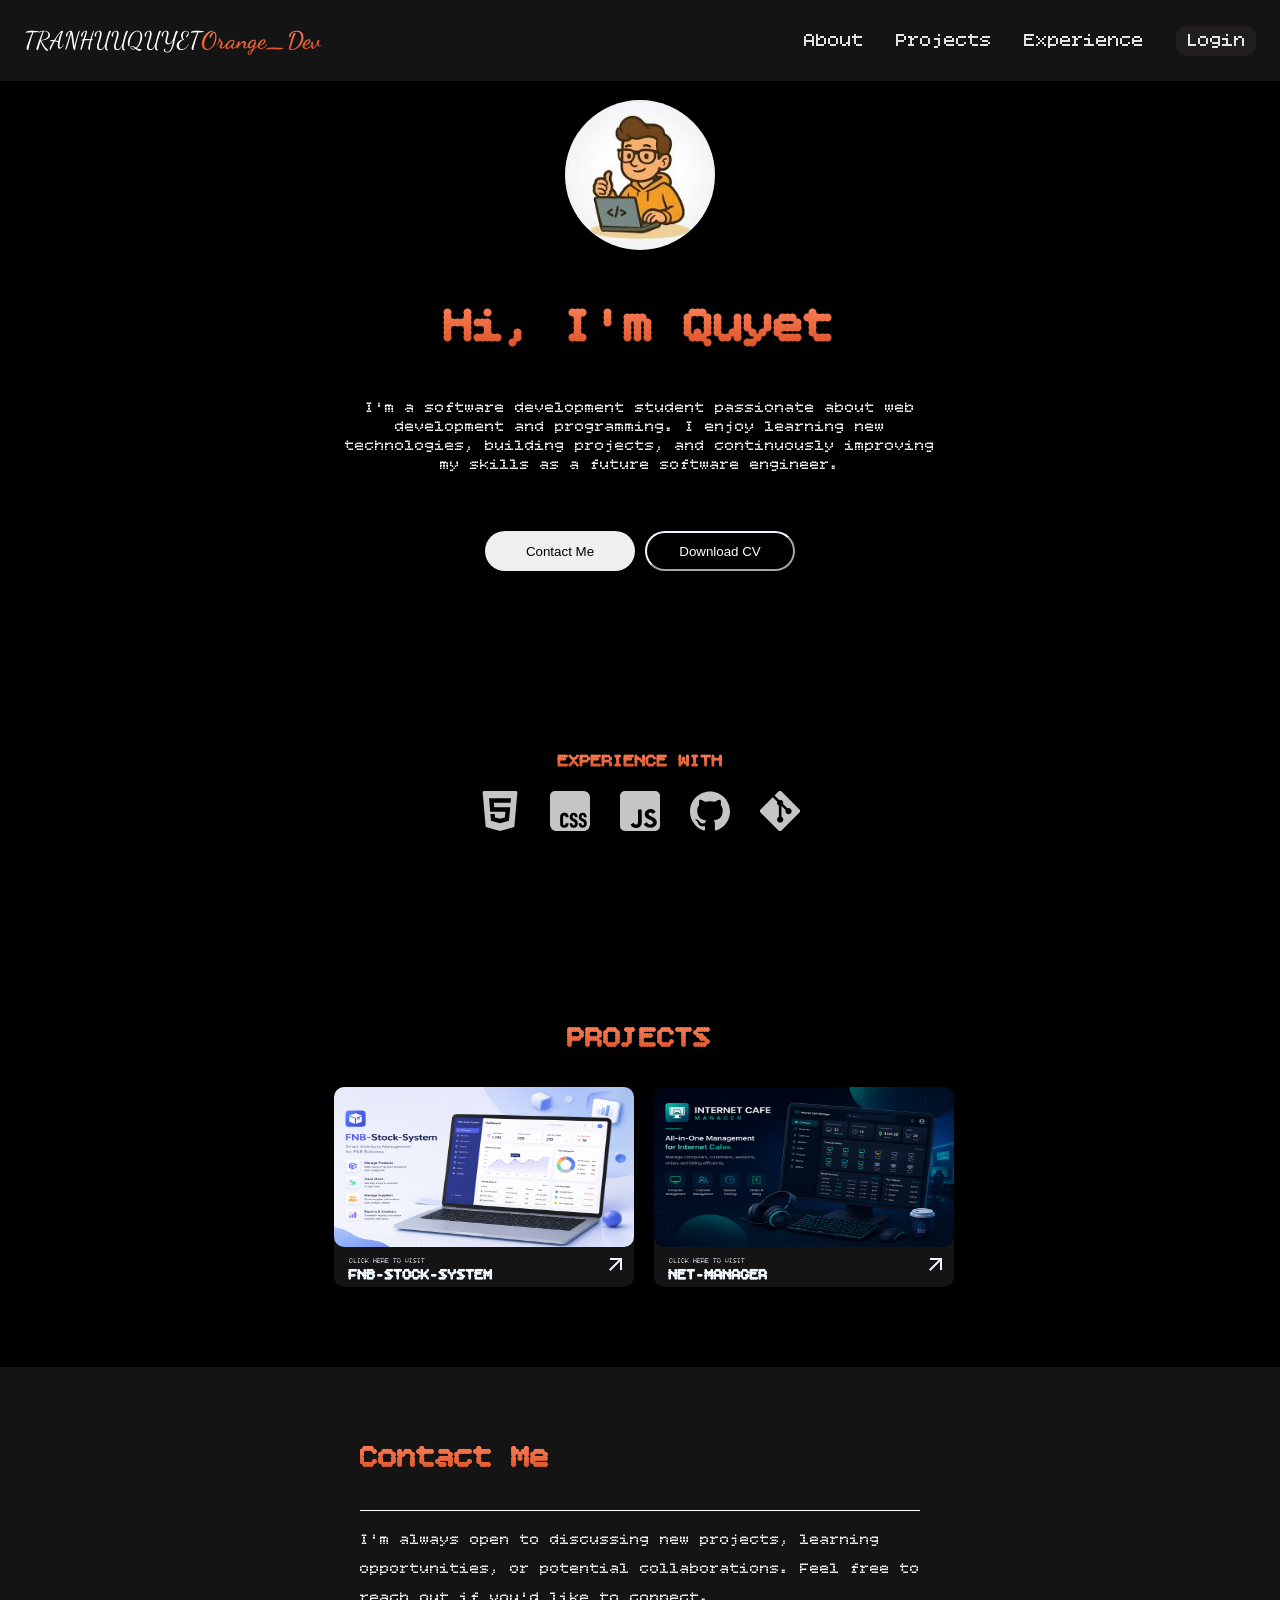
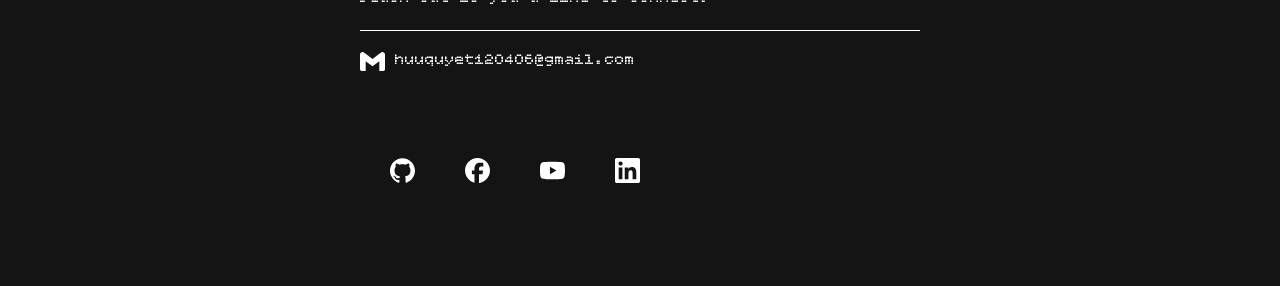
==== commit a0723069: "ok r" ====
--- a/index.html
+++ b/index.html
@@ -21,10 +21,24 @@
     <link rel="icon" href="images/favicon.svg" type="image/svg+xml" />
   </head>
   <body>
+    <input type="checkbox" id="menu-side" class="menu-side" hidden />
     <header>
       <a href="index.html"
         ><h1>TRANHUUQUYET<span class="gradient-text">Orange_Dev</span></h1></a
       >
+      <label for="menu-side" class="hamburger">
+        <svg
+          xmlns="http://www.w3.org/2000/svg"
+          height="24px"
+          viewBox="0 -960 960 960"
+          width="24px"
+          fill="#c5c5c5"
+        >
+          <path
+            d="M120-240v-80h720v80H120Zm0-200v-80h720v80H120Zm0-200v-80h720v80H120Z"
+          />
+        </svg>
+      </label>
       <nav>
         <ul class="menu">
           <li><a href="#about">About</a></li>
--- a/css/style_login.css
+++ b/css/style_login.css
@@ -73,9 +73,14 @@
   color: #ff8660;
 }
 .close {
-  position: fixed;
-  top: 15%;
-  left: 36%;
+  .login-form {
+    position: relative;
+  }
+  .close {
+    position: absolute;
+    left: 3%;
+    top: 3%;
+  }
   display: flex;
   justify-content: center;
   align-items: center;
--- a/css/style.css
+++ b/css/style.css
@@ -5,6 +5,8 @@
   --primary-gradient: linear-gradient(#ff8660, #d5491d);
   --primary-color: rgb(255, 255, 255);
   --second-color: rgba(44, 42, 42, 0.486);
+  --thirt-color: aliceblue;
+  --item-color: #c5c5c5;
 }
 :root {
   --container: 660px;
@@ -96,7 +98,7 @@
 }
 hr {
   border: none;
-  border-top: 1px solid rgb(255, 255, 255);
+  border-top: 1px solid var(--primary-color);
   margin: 0;
 }
 section {
@@ -116,12 +118,7 @@
   border-radius: 50%;
   object-fit: cover;
 }
-.about img:hover {
-  box-shadow:
-    0 0 10px #d5491d,
-    0 0 20px #d5491d,
-    0 0 40px rgba(213, 73, 29, 0.5);
-}
+
 .tech .icon {
   display: flex;
   justify-content: center;
@@ -130,11 +127,11 @@
 .tech svg {
   border-radius: 5px;
   width: 40px;
-  fill: #c5c5c5;
+  fill: var(--item-color);
   height: 40px;
 }
 .tech svg:hover {
-  fill: #c5c5c5b7;
+  fill: #c5c5c575;
 }
 .hero {
   padding-top: 0px;
@@ -155,7 +152,7 @@
 }
 
 .hero > button:hover .cta {
-  color: white;
+  color: var(--primary-color);
 }
 .contactme {
   border-width: 0;
@@ -163,17 +160,17 @@
 .contactme:hover {
   background-color: black;
   color: var(--primary-color);
-  border-color: bisque;
+  border-color: var(--thirt-color);
   border-width: 2px;
 }
 .download {
   background-color: black;
   color: var(--primary-color);
-  border-color: bisque;
+  border-color: var(--thirt-color);
 }
 .download:hover {
   background-color: var(--primary-color);
-  color: black;
+  color: rgb(0, 0, 0);
 }
 .projects h3 {
   font-size: 30px;
@@ -191,7 +188,7 @@
 .projects .container div {
   width: 100%;
   min-height: 200px;
-  background-color: rgba(44, 42, 42, 0.486);
+  background-color: var(--second-color);
   border-radius: 10px;
 }
 .pj1,
@@ -220,27 +217,27 @@
 }
 .pj1 svg {
   position: absolute;
-  fill: aliceblue;
+  fill: var(--thirt-color);
   bottom: 5%;
   right: 2%;
 }
 .pj2 svg {
   position: absolute;
-  fill: aliceblue;
+  fill: var(--thirt-color);
   bottom: 5%;
   right: 2%;
 }
 
 .pj2 :nth-child(2) {
   position: absolute;
-  color: aliceblue;
+  color: var(--thirt-color);
   bottom: 7%;
   left: 5%;
   font-size: 7px;
 }
 .pj2 :nth-child(3) {
   position: absolute;
-  color: aliceblue;
+  color: var(--thirt-color);
   top: 82%;
   left: 5%;
   font-size: 15px;
@@ -248,14 +245,14 @@
 }
 .pj1 :nth-child(2) {
   position: absolute;
-  color: aliceblue;
+  color: var(--thirt-color);
   bottom: 7%;
   left: 5%;
   font-size: 7px;
 }
 .pj1 :nth-child(3) {
   position: absolute;
-  color: aliceblue;
+  color: var(--thirt-color);
   top: 82%;
   left: 5%;
   font-size: 15px;
@@ -272,7 +269,7 @@
 }
 
 footer {
-  background-color: rgba(44, 42, 42, 0.486);
+  background-color: var(--second-color);
   color: var(--primary-color);
   display: flex;
   flex-direction: column;
@@ -318,7 +315,7 @@
 .ctack svg {
   width: 25px;
   height: 25px;
-  fill: rgb(255, 255, 255);
+  fill: var(--primary-color);
 }
 .endsocial {
   padding: 40px 0 0;
@@ -334,10 +331,18 @@
   margin-bottom: 40px;
   width: 25px;
   height: 25px;
-  fill: rgb(255, 255, 255);
+  fill: var(--primary-color);
   cursor: pointer;
   transition: 0.3s;
 }
+.menu-side {
+  display: none;
+  z-index: 1000;
+}
+.hamburger {
+  display: none;
+}
+
 @media (min-width: 768px) and (max-width: 1023px) {
   .projects .container {
     grid-template-columns: repeat(1, minmax(200px, 1fr));
@@ -367,6 +372,92 @@
     justify-content: center;
     gap: 36px;
   }
+  .login-form {
+    position: relative;
+  }
+  .close {
+    position: absolute;
+    left: 3%;
+    top: 3%;
+  }
 }
 @media (max-width: 767px) {
-}
+  :root {
+    --space-x: 16px;
+  }
+
+  header {
+    min-height: 50px;
+    gap: 10px;
+  }
+
+  .hamburger {
+    display: flex;
+    justify-content: center;
+    align-items: center;
+    cursor: pointer;
+    height: 40px;
+    width: 40px;
+  }
+
+  header h1 {
+    font-size: 15px;
+  }
+
+  header nav {
+    position: absolute;
+    top: 60px;
+    left: 0;
+    right: 0;
+    background: rgba(44, 42, 42, 0.95);
+    backdrop-filter: blur(10px);
+    transform: translateY(-140%);
+    transition: transform 0.5s ease;
+    padding: 5px;
+  }
+
+  .menu-side:checked ~ header nav {
+    transform: translateY(0);
+    visibility: visible;
+    pointer-events: auto;
+  }
+  nav .menu {
+    flex-direction: column;
+    gap: 10px;
+  }
+  section {
+    padding: 60px var(--space-x);
+  }
+  .about {
+    padding-top: 100px;
+  }
+  h2 {
+    font-size: 30px;
+  }
+  .hero button {
+    width: 100%;
+    max-width: 200px;
+    margin: 5px;
+  }
+  .projects .container {
+    grid-template-columns: 1fr;
+    max-width: 500px;
+    margin: 0 auto;
+  }
+  .endsocial ul {
+    gap: 20px;
+    margin-left: 0;
+    flex-wrap: wrap;
+  }
+  .ctack p {
+    overflow-wrap: anywhere;
+  }
+  .login-form {
+    position: relative;
+  }
+  .close {
+    position: absolute;
+    left: 3%;
+    top: 3%;
+  }
+}
